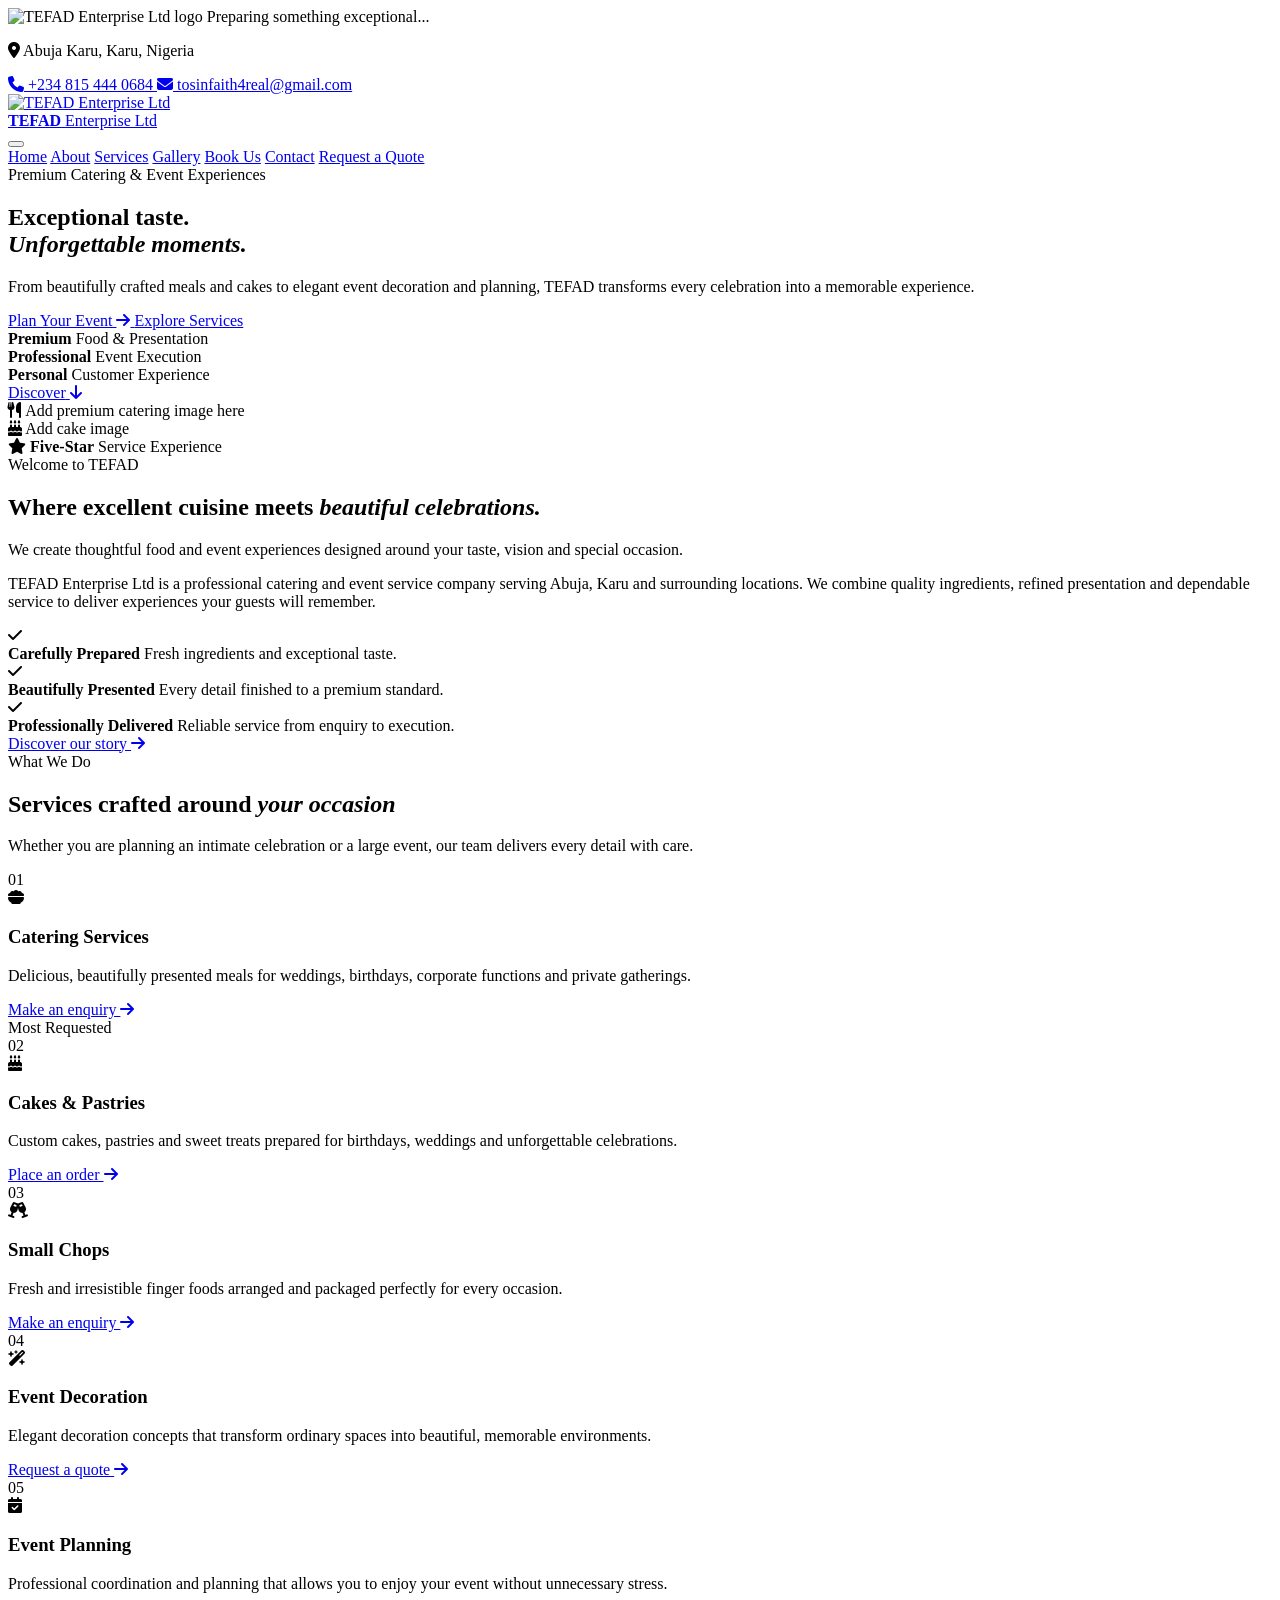
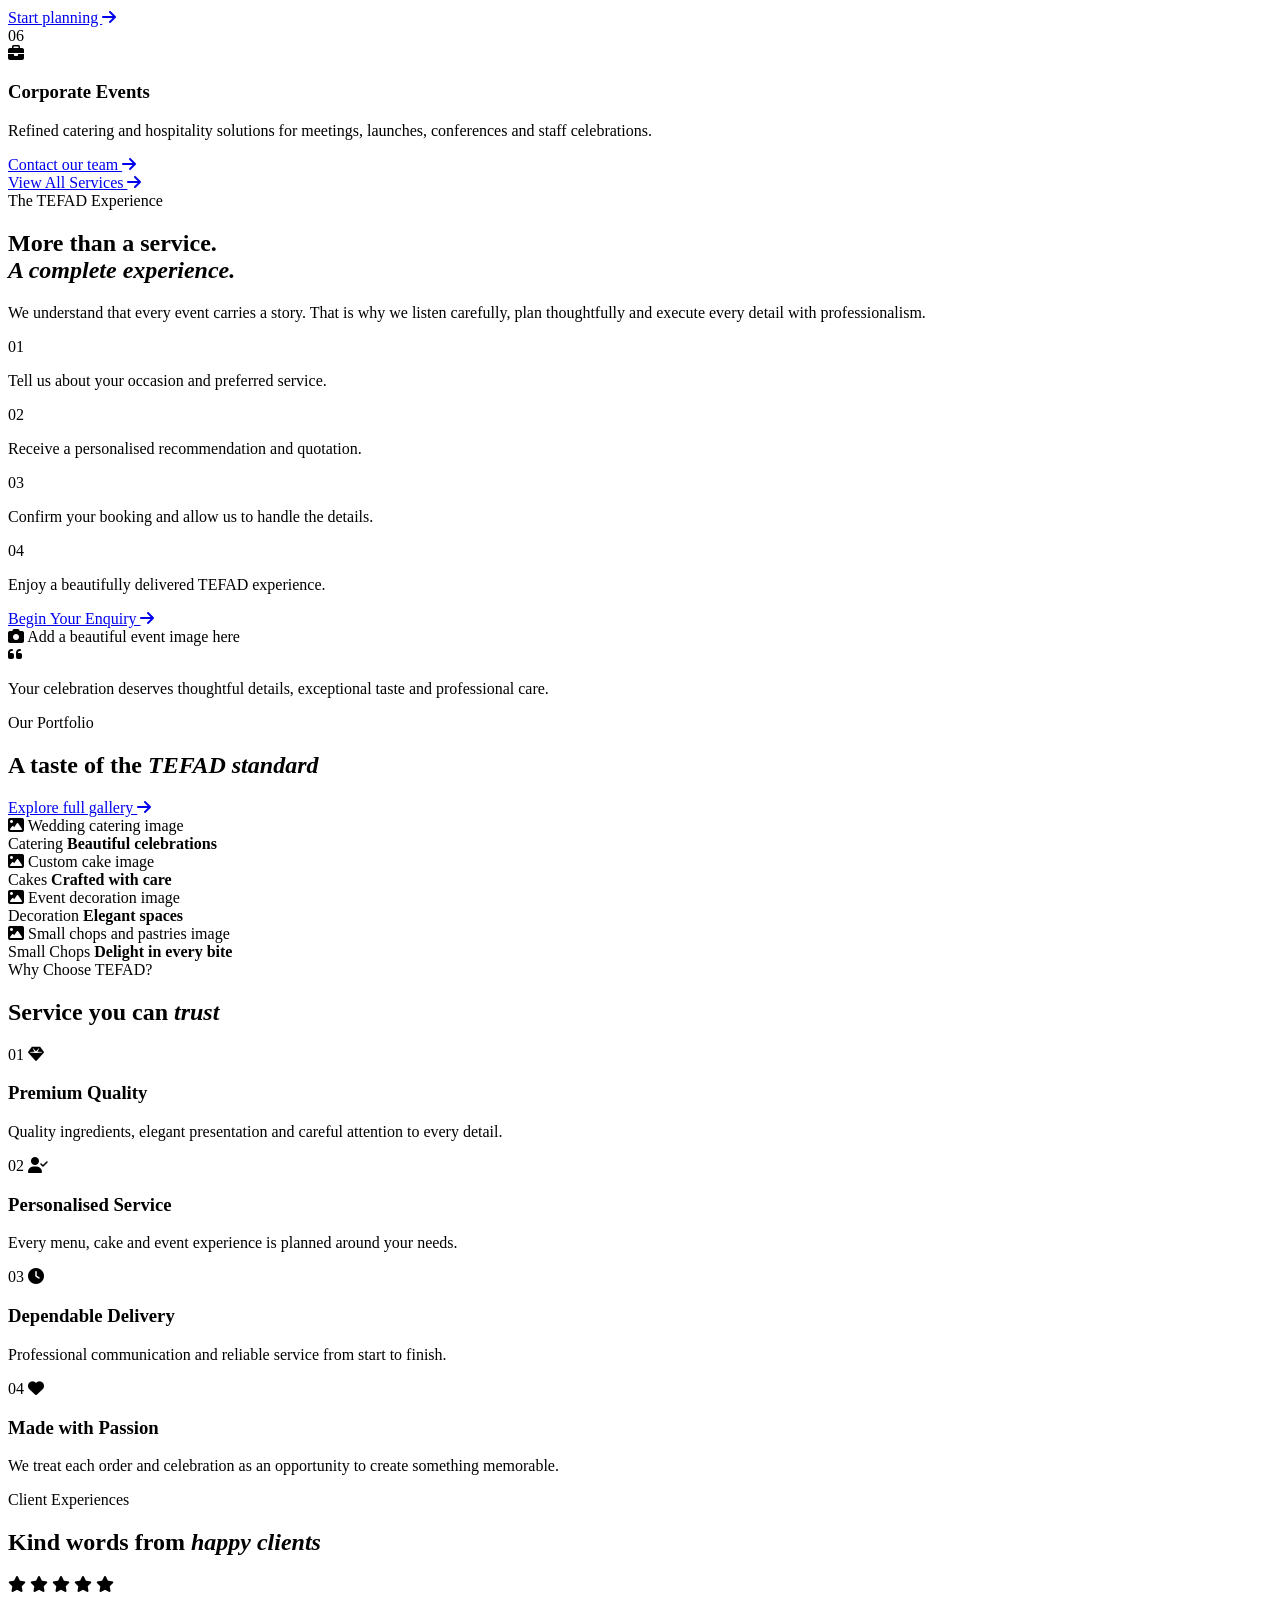
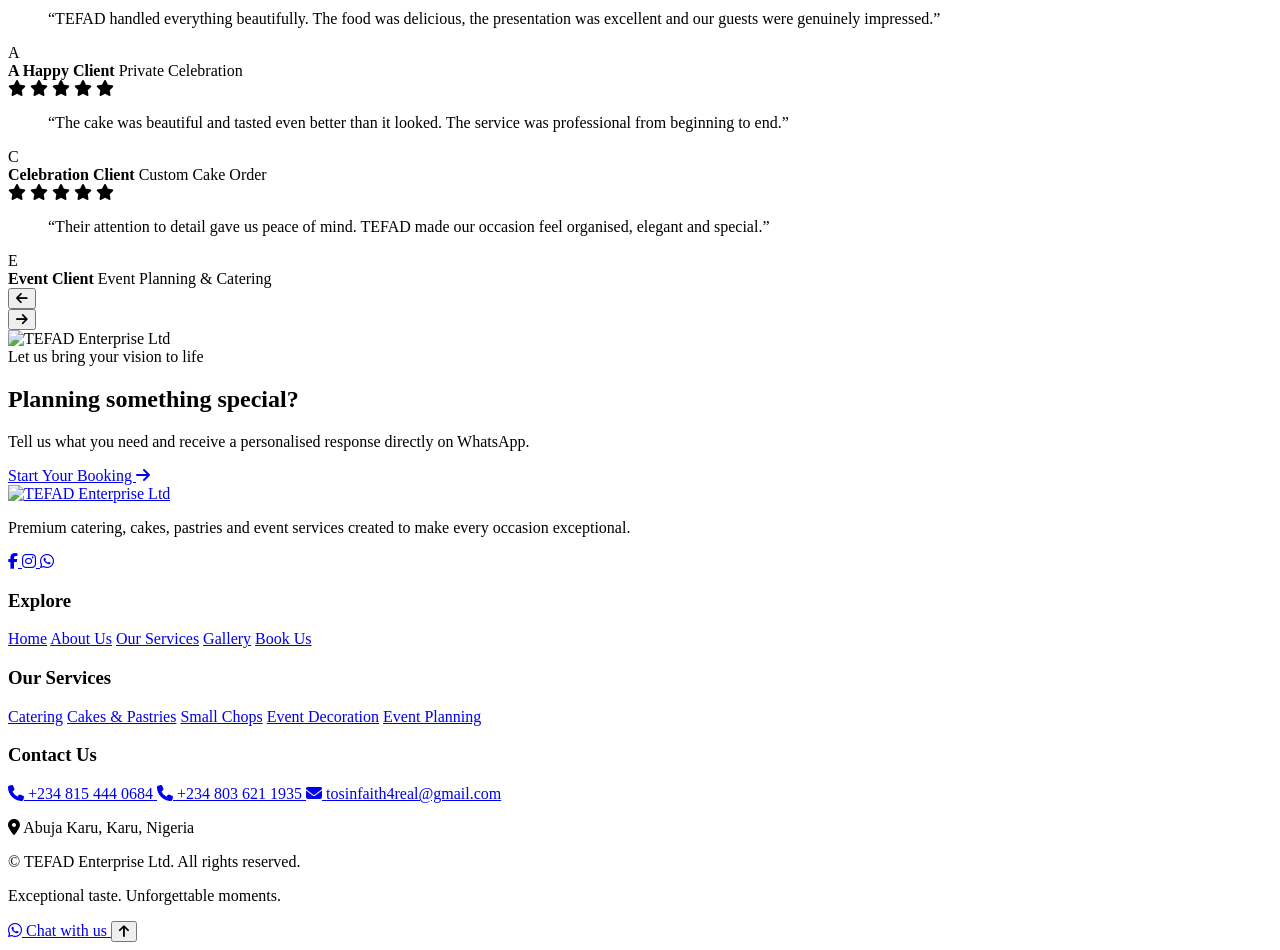
==== index.html @ a545adc0 "Create index.html" ====
<!DOCTYPE html>
<html lang="en">
<head>
  <meta charset="UTF-8">

  <meta
    name="viewport"
    content="width=device-width, initial-scale=1.0"
  >

  <meta
    name="description"
    content="TEFAD Enterprise Ltd provides premium catering, cakes, pastries, small chops, event planning and decoration services in Abuja and beyond."
  >

  <meta
    name="keywords"
    content="TEFAD Enterprise Ltd, catering in Abuja, cakes in Abuja, event planning, event decoration, pastries, small chops, Karu catering"
  >

  <meta name="author" content="TEFAD Enterprise Ltd">
  <meta name="theme-color" content="#5b071b">

  <meta property="og:title" content="TEFAD Enterprise Ltd">
  <meta
    property="og:description"
    content="Exceptional food, beautiful celebrations and unforgettable experiences."
  >
  <meta property="og:image" content="images/logo.png">
  <meta property="og:type" content="website">

  <title>TEFAD Enterprise Ltd | Premium Catering & Events</title>

  <link rel="icon" href="images/logo.png" type="image/png">
  <link rel="preconnect" href="https://fonts.googleapis.com">
  <link rel="preconnect" href="https://fonts.gstatic.com" crossorigin>

  <link
    href="https://fonts.googleapis.com/css2?family=Cormorant+Garamond:wght@500;600;700&family=Manrope:wght@400;500;600;700;800&display=swap"
    rel="stylesheet"
  >

  <link
    rel="stylesheet"
    href="https://cdnjs.cloudflare.com/ajax/libs/font-awesome/6.5.2/css/all.min.css"
  >

  <link rel="stylesheet" href="css/style.css">
</head>

<body>

  <!-- Preloader -->
  <div class="preloader" id="preloader">
    <img src="images/logo.png" alt="TEFAD Enterprise Ltd logo">
    <span>Preparing something exceptional...</span>
  </div>

  <!-- Top Bar -->
  <div class="top-bar">
    <div class="container top-bar-content">
      <p>
        <i class="fa-solid fa-location-dot"></i>
        Abuja Karu, Karu, Nigeria
      </p>

      <div class="top-contact">
        <a href="tel:+2348154440684">
          <i class="fa-solid fa-phone"></i>
          +234 815 444 0684
        </a>

        <a href="mailto:tosinfaith4real@gmail.com">
          <i class="fa-solid fa-envelope"></i>
          tosinfaith4real@gmail.com
        </a>
      </div>
    </div>
  </div>

  <!-- Header -->
  <header class="header" id="header">
    <div class="container nav-container">

      <a href="index.html" class="brand" aria-label="TEFAD homepage">
        <img src="images/logo.png" alt="TEFAD Enterprise Ltd">
        <div class="brand-text">
          <strong>TEFAD</strong>
          <span>Enterprise Ltd</span>
        </div>
      </a>

      <button
        class="menu-toggle"
        id="menuToggle"
        aria-label="Open navigation menu"
        aria-expanded="false"
      >
        <span></span>
        <span></span>
        <span></span>
      </button>

      <nav class="navigation" id="navigation">
        <a href="index.html" class="active">Home</a>
        <a href="about.html">About</a>
        <a href="services.html">Services</a>
        <a href="gallery.html">Gallery</a>
        <a href="booking.html">Book Us</a>
        <a href="contact.html">Contact</a>

        <a href="booking.html" class="nav-cta">
          Request a Quote
        </a>
      </nav>
    </div>
  </header>

  <main>

    <!-- Hero -->
    <section class="hero">
      <div class="hero-overlay"></div>

      <div class="container hero-content">
        <div class="hero-label">
          <span></span>
          Premium Catering & Event Experiences
        </div>

        <h1>
          Exceptional taste.<br>
          <em>Unforgettable moments.</em>
        </h1>

        <p>
          From beautifully crafted meals and cakes to elegant event
          decoration and planning, TEFAD transforms every celebration
          into a memorable experience.
        </p>

        <div class="hero-actions">
          <a href="booking.html" class="btn btn-primary">
            Plan Your Event
            <i class="fa-solid fa-arrow-right"></i>
          </a>

          <a href="services.html" class="btn btn-outline">
            Explore Services
          </a>
        </div>

        <div class="hero-trust">
          <div class="trust-item">
            <strong>Premium</strong>
            <span>Food & Presentation</span>
          </div>

          <div class="trust-divider"></div>

          <div class="trust-item">
            <strong>Professional</strong>
            <span>Event Execution</span>
          </div>

          <div class="trust-divider"></div>

          <div class="trust-item">
            <strong>Personal</strong>
            <span>Customer Experience</span>
          </div>
        </div>
      </div>

      <a href="#welcome" class="scroll-indicator">
        <span>Discover</span>
        <i class="fa-solid fa-arrow-down"></i>
      </a>
    </section>

    <!-- Welcome -->
    <section class="section welcome-section" id="welcome">
      <div class="container welcome-grid">

        <div class="welcome-images reveal">
          <div class="main-image image-placeholder">
            <div class="placeholder-content">
              <i class="fa-solid fa-utensils"></i>
              <span>Add premium catering image here</span>
            </div>
          </div>

          <div class="small-image image-placeholder">
            <div class="placeholder-content">
              <i class="fa-solid fa-cake-candles"></i>
              <span>Add cake image</span>
            </div>
          </div>

          <div class="experience-badge">
            <i class="fa-solid fa-star"></i>
            <strong>Five-Star</strong>
            <span>Service Experience</span>
          </div>
        </div>

        <div class="welcome-content reveal">
          <div class="section-tag">Welcome to TEFAD</div>

          <h2>
            Where excellent cuisine meets
            <em>beautiful celebrations.</em>
          </h2>

          <p class="lead">
            We create thoughtful food and event experiences designed
            around your taste, vision and special occasion.
          </p>

          <p>
            TEFAD Enterprise Ltd is a professional catering and event
            service company serving Abuja, Karu and surrounding
            locations. We combine quality ingredients, refined
            presentation and dependable service to deliver experiences
            your guests will remember.
          </p>

          <div class="signature-features">
            <div class="signature-item">
              <i class="fa-solid fa-check"></i>
              <div>
                <strong>Carefully Prepared</strong>
                <span>Fresh ingredients and exceptional taste.</span>
              </div>
            </div>

            <div class="signature-item">
              <i class="fa-solid fa-check"></i>
              <div>
                <strong>Beautifully Presented</strong>
                <span>Every detail finished to a premium standard.</span>
              </div>
            </div>

            <div class="signature-item">
              <i class="fa-solid fa-check"></i>
              <div>
                <strong>Professionally Delivered</strong>
                <span>Reliable service from enquiry to execution.</span>
              </div>
            </div>
          </div>

          <a href="about.html" class="text-link">
            Discover our story
            <i class="fa-solid fa-arrow-right"></i>
          </a>
        </div>

      </div>
    </section>

    <!-- Services -->
    <section class="section services-section">
      <div class="container">

        <div class="section-heading centered reveal">
          <div class="section-tag">What We Do</div>
          <h2>Services crafted around <em>your occasion</em></h2>
          <p>
            Whether you are planning an intimate celebration or a large
            event, our team delivers every detail with care.
          </p>
        </div>

        <div class="services-grid">

          <article class="service-card reveal">
            <div class="service-number">01</div>
            <div class="service-icon">
              <i class="fa-solid fa-bowl-food"></i>
            </div>
            <h3>Catering Services</h3>
            <p>
              Delicious, beautifully presented meals for weddings,
              birthdays, corporate functions and private gatherings.
            </p>
            <a href="booking.html?service=Catering">
              Make an enquiry
              <i class="fa-solid fa-arrow-right"></i>
            </a>
          </article>

          <article class="service-card featured reveal">
            <div class="popular-label">Most Requested</div>
            <div class="service-number">02</div>
            <div class="service-icon">
              <i class="fa-solid fa-cake-candles"></i>
            </div>
            <h3>Cakes & Pastries</h3>
            <p>
              Custom cakes, pastries and sweet treats prepared for
              birthdays, weddings and unforgettable celebrations.
            </p>
            <a href="booking.html?service=Cakes">
              Place an order
              <i class="fa-solid fa-arrow-right"></i>
            </a>
          </article>

          <article class="service-card reveal">
            <div class="service-number">03</div>
            <div class="service-icon">
              <i class="fa-solid fa-champagne-glasses"></i>
            </div>
            <h3>Small Chops</h3>
            <p>
              Fresh and irresistible finger foods arranged and packaged
              perfectly for every occasion.
            </p>
            <a href="booking.html?service=Small Chops">
              Make an enquiry
              <i class="fa-solid fa-arrow-right"></i>
            </a>
          </article>

          <article class="service-card reveal">
            <div class="service-number">04</div>
            <div class="service-icon">
              <i class="fa-solid fa-wand-magic-sparkles"></i>
            </div>
            <h3>Event Decoration</h3>
            <p>
              Elegant decoration concepts that transform ordinary
              spaces into beautiful, memorable environments.
            </p>
            <a href="booking.html?service=Decoration">
              Request a quote
              <i class="fa-solid fa-arrow-right"></i>
            </a>
          </article>

          <article class="service-card reveal">
            <div class="service-number">05</div>
            <div class="service-icon">
              <i class="fa-solid fa-calendar-check"></i>
            </div>
            <h3>Event Planning</h3>
            <p>
              Professional coordination and planning that allows you to
              enjoy your event without unnecessary stress.
            </p>
            <a href="booking.html?service=Event Planning">
              Start planning
              <i class="fa-solid fa-arrow-right"></i>
            </a>
          </article>

          <article class="service-card reveal">
            <div class="service-number">06</div>
            <div class="service-icon">
              <i class="fa-solid fa-briefcase"></i>
            </div>
            <h3>Corporate Events</h3>
            <p>
              Refined catering and hospitality solutions for meetings,
              launches, conferences and staff celebrations.
            </p>
            <a href="booking.html?service=Corporate Event">
              Contact our team
              <i class="fa-solid fa-arrow-right"></i>
            </a>
          </article>

        </div>

        <div class="services-footer reveal">
          <a href="services.html" class="btn btn-dark">
            View All Services
            <i class="fa-solid fa-arrow-right"></i>
          </a>
        </div>
      </div>
    </section>

    <!-- Experience -->
    <section class="experience-section">
      <div class="container experience-grid">

        <div class="experience-content reveal">
          <div class="section-tag light">The TEFAD Experience</div>

          <h2>
            More than a service.<br>
            <em>A complete experience.</em>
          </h2>

          <p>
            We understand that every event carries a story. That is why
            we listen carefully, plan thoughtfully and execute every
            detail with professionalism.
          </p>

          <div class="experience-list">
            <div>
              <span>01</span>
              <p>Tell us about your occasion and preferred service.</p>
            </div>

            <div>
              <span>02</span>
              <p>Receive a personalised recommendation and quotation.</p>
            </div>

            <div>
              <span>03</span>
              <p>Confirm your booking and allow us to handle the details.</p>
            </div>

            <div>
              <span>04</span>
              <p>Enjoy a beautifully delivered TEFAD experience.</p>
            </div>
          </div>

          <a href="booking.html" class="btn btn-gold">
            Begin Your Enquiry
            <i class="fa-solid fa-arrow-right"></i>
          </a>
        </div>

        <div class="experience-visual reveal">
          <div class="image-placeholder">
            <div class="placeholder-content light-text">
              <i class="fa-solid fa-camera"></i>
              <span>Add a beautiful event image here</span>
            </div>
          </div>

          <div class="quote-card">
            <i class="fa-solid fa-quote-left"></i>
            <p>
              Your celebration deserves thoughtful details,
              exceptional taste and professional care.
            </p>
          </div>
        </div>

      </div>
    </section>

    <!-- Gallery Preview -->
    <section class="section gallery-preview">
      <div class="container">

        <div class="gallery-heading reveal">
          <div>
            <div class="section-tag">Our Portfolio</div>
            <h2>A taste of the <em>TEFAD standard</em></h2>
          </div>

          <a href="gallery.html" class="text-link">
            Explore full gallery
            <i class="fa-solid fa-arrow-right"></i>
          </a>
        </div>

        <div class="gallery-grid">
          <div class="gallery-item gallery-large image-placeholder reveal">
            <div class="placeholder-content">
              <i class="fa-solid fa-image"></i>
              <span>Wedding catering image</span>
            </div>
            <div class="gallery-caption">
              <span>Catering</span>
              <strong>Beautiful celebrations</strong>
            </div>
          </div>

          <div class="gallery-item image-placeholder reveal">
            <div class="placeholder-content">
              <i class="fa-solid fa-image"></i>
              <span>Custom cake image</span>
            </div>
            <div class="gallery-caption">
              <span>Cakes</span>
              <strong>Crafted with care</strong>
            </div>
          </div>

          <div class="gallery-item image-placeholder reveal">
            <div class="placeholder-content">
              <i class="fa-solid fa-image"></i>
              <span>Event decoration image</span>
            </div>
            <div class="gallery-caption">
              <span>Decoration</span>
              <strong>Elegant spaces</strong>
            </div>
          </div>

          <div class="gallery-item gallery-wide image-placeholder reveal">
            <div class="placeholder-content">
              <i class="fa-solid fa-image"></i>
              <span>Small chops and pastries image</span>
            </div>
            <div class="gallery-caption">
              <span>Small Chops</span>
              <strong>Delight in every bite</strong>
            </div>
          </div>
        </div>

      </div>
    </section>

    <!-- Why Choose Us -->
    <section class="section why-section">
      <div class="container">

        <div class="section-heading centered reveal">
          <div class="section-tag">Why Choose TEFAD?</div>
          <h2>Service you can <em>trust</em></h2>
        </div>

        <div class="why-grid">

          <div class="why-card reveal">
            <span>01</span>
            <i class="fa-solid fa-gem"></i>
            <h3>Premium Quality</h3>
            <p>
              Quality ingredients, elegant presentation and careful
              attention to every detail.
            </p>
          </div>

          <div class="why-card reveal">
            <span>02</span>
            <i class="fa-solid fa-user-check"></i>
            <h3>Personalised Service</h3>
            <p>
              Every menu, cake and event experience is planned around
              your needs.
            </p>
          </div>

          <div class="why-card reveal">
            <span>03</span>
            <i class="fa-solid fa-clock"></i>
            <h3>Dependable Delivery</h3>
            <p>
              Professional communication and reliable service from
              start to finish.
            </p>
          </div>

          <div class="why-card reveal">
            <span>04</span>
            <i class="fa-solid fa-heart"></i>
            <h3>Made with Passion</h3>
            <p>
              We treat each order and celebration as an opportunity to
              create something memorable.
            </p>
          </div>

        </div>
      </div>
    </section>

    <!-- Testimonials -->
    <section class="section testimonials-section">
      <div class="container">

        <div class="section-heading centered reveal">
          <div class="section-tag">Client Experiences</div>
          <h2>Kind words from <em>happy clients</em></h2>
        </div>

        <div class="testimonial-slider reveal" id="testimonialSlider">

          <article class="testimonial active">
            <div class="stars">
              <i class="fa-solid fa-star"></i>
              <i class="fa-solid fa-star"></i>
              <i class="fa-solid fa-star"></i>
              <i class="fa-solid fa-star"></i>
              <i class="fa-solid fa-star"></i>
            </div>

            <blockquote>
              “TEFAD handled everything beautifully. The food was
              delicious, the presentation was excellent and our guests
              were genuinely impressed.”
            </blockquote>

            <div class="client">
              <div class="client-avatar">A</div>
              <div>
                <strong>A Happy Client</strong>
                <span>Private Celebration</span>
              </div>
            </div>
          </article>

          <article class="testimonial">
            <div class="stars">
              <i class="fa-solid fa-star"></i>
              <i class="fa-solid fa-star"></i>
              <i class="fa-solid fa-star"></i>
              <i class="fa-solid fa-star"></i>
              <i class="fa-solid fa-star"></i>
            </div>

            <blockquote>
              “The cake was beautiful and tasted even better than it
              looked. The service was professional from beginning to
              end.”
            </blockquote>

            <div class="client">
              <div class="client-avatar">C</div>
              <div>
                <strong>Celebration Client</strong>
                <span>Custom Cake Order</span>
              </div>
            </div>
          </article>

          <article class="testimonial">
            <div class="stars">
              <i class="fa-solid fa-star"></i>
              <i class="fa-solid fa-star"></i>
              <i class="fa-solid fa-star"></i>
              <i class="fa-solid fa-star"></i>
              <i class="fa-solid fa-star"></i>
            </div>

            <blockquote>
              “Their attention to detail gave us peace of mind. TEFAD
              made our occasion feel organised, elegant and special.”
            </blockquote>

            <div class="client">
              <div class="client-avatar">E</div>
              <div>
                <strong>Event Client</strong>
                <span>Event Planning & Catering</span>
              </div>
            </div>
          </article>

          <div class="testimonial-controls">
            <button id="testimonialPrev" aria-label="Previous testimonial">
              <i class="fa-solid fa-arrow-left"></i>
            </button>

            <div class="testimonial-dots" id="testimonialDots"></div>

            <button id="testimonialNext" aria-label="Next testimonial">
              <i class="fa-solid fa-arrow-right"></i>
            </button>
          </div>

        </div>
      </div>
    </section>

    <!-- Call to Action -->
    <section class="cta-section">
      <div class="cta-overlay"></div>

      <div class="container cta-content reveal">
        <img src="images/logo.png" alt="TEFAD Enterprise Ltd">

        <div>
          <span>Let us bring your vision to life</span>
          <h2>Planning something special?</h2>
          <p>
            Tell us what you need and receive a personalised response
            directly on WhatsApp.
          </p>
        </div>

        <a href="booking.html" class="btn btn-gold">
          Start Your Booking
          <i class="fa-solid fa-arrow-right"></i>
        </a>
      </div>
    </section>

  </main>

  <!-- Footer -->
  <footer class="footer">
    <div class="container footer-grid">

      <div class="footer-about">
        <a href="index.html" class="footer-logo">
          <img src="images/logo.png" alt="TEFAD Enterprise Ltd">
        </a>

        <p>
          Premium catering, cakes, pastries and event services created
          to make every occasion exceptional.
        </p>

        <div class="social-links">
          <a href="#" aria-label="Facebook">
            <i class="fa-brands fa-facebook-f"></i>
          </a>

          <a href="#" aria-label="Instagram">
            <i class="fa-brands fa-instagram"></i>
          </a>

          <a
            href="https://wa.me/2348154440684"
            target="_blank"
            rel="noopener"
            aria-label="WhatsApp"
          >
            <i class="fa-brands fa-whatsapp"></i>
          </a>
        </div>
      </div>

      <div class="footer-column">
        <h3>Explore</h3>
        <a href="index.html">Home</a>
        <a href="about.html">About Us</a>
        <a href="services.html">Our Services</a>
        <a href="gallery.html">Gallery</a>
        <a href="booking.html">Book Us</a>
      </div>

      <div class="footer-column">
        <h3>Our Services</h3>
        <a href="services.html">Catering</a>
        <a href="services.html">Cakes & Pastries</a>
        <a href="services.html">Small Chops</a>
        <a href="services.html">Event Decoration</a>
        <a href="services.html">Event Planning</a>
      </div>

      <div class="footer-column footer-contact">
        <h3>Contact Us</h3>

        <a href="tel:+2348154440684">
          <i class="fa-solid fa-phone"></i>
          <span>+234 815 444 0684</span>
        </a>

        <a href="tel:+2348036211935">
          <i class="fa-solid fa-phone"></i>
          <span>+234 803 621 1935</span>
        </a>

        <a href="mailto:tosinfaith4real@gmail.com">
          <i class="fa-solid fa-envelope"></i>
          <span>tosinfaith4real@gmail.com</span>
        </a>

        <p>
          <i class="fa-solid fa-location-dot"></i>
          <span>Abuja Karu, Karu, Nigeria</span>
        </p>
      </div>

    </div>

    <div class="container footer-bottom">
      <p>
        © <span id="currentYear"></span> TEFAD Enterprise Ltd.
        All rights reserved.
      </p>

      <p>Exceptional taste. Unforgettable moments.</p>
    </div>
  </footer>

  <!-- Floating WhatsApp -->
  <a
    href="https://wa.me/2348154440684?text=Hello%20TEFAD%20Enterprise%20Ltd,%20I%20would%20like%20to%20make%20an%20enquiry."
    class="whatsapp-float"
    target="_blank"
    rel="noopener"
    aria-label="Chat with TEFAD on WhatsApp"
  >
    <i class="fa-brands fa-whatsapp"></i>
    <span>Chat with us</span>
  </a>

  <!-- Back to Top -->
  <button class="back-to-top" id="backToTop" aria-label="Back to top">
    <i class="fa-solid fa-arrow-up"></i>
  </button>

  <noscript>
    Please enable JavaScript to enjoy all features of this website.
  </noscript>

  <script src="js/script.js"></script>
</body>
</html>
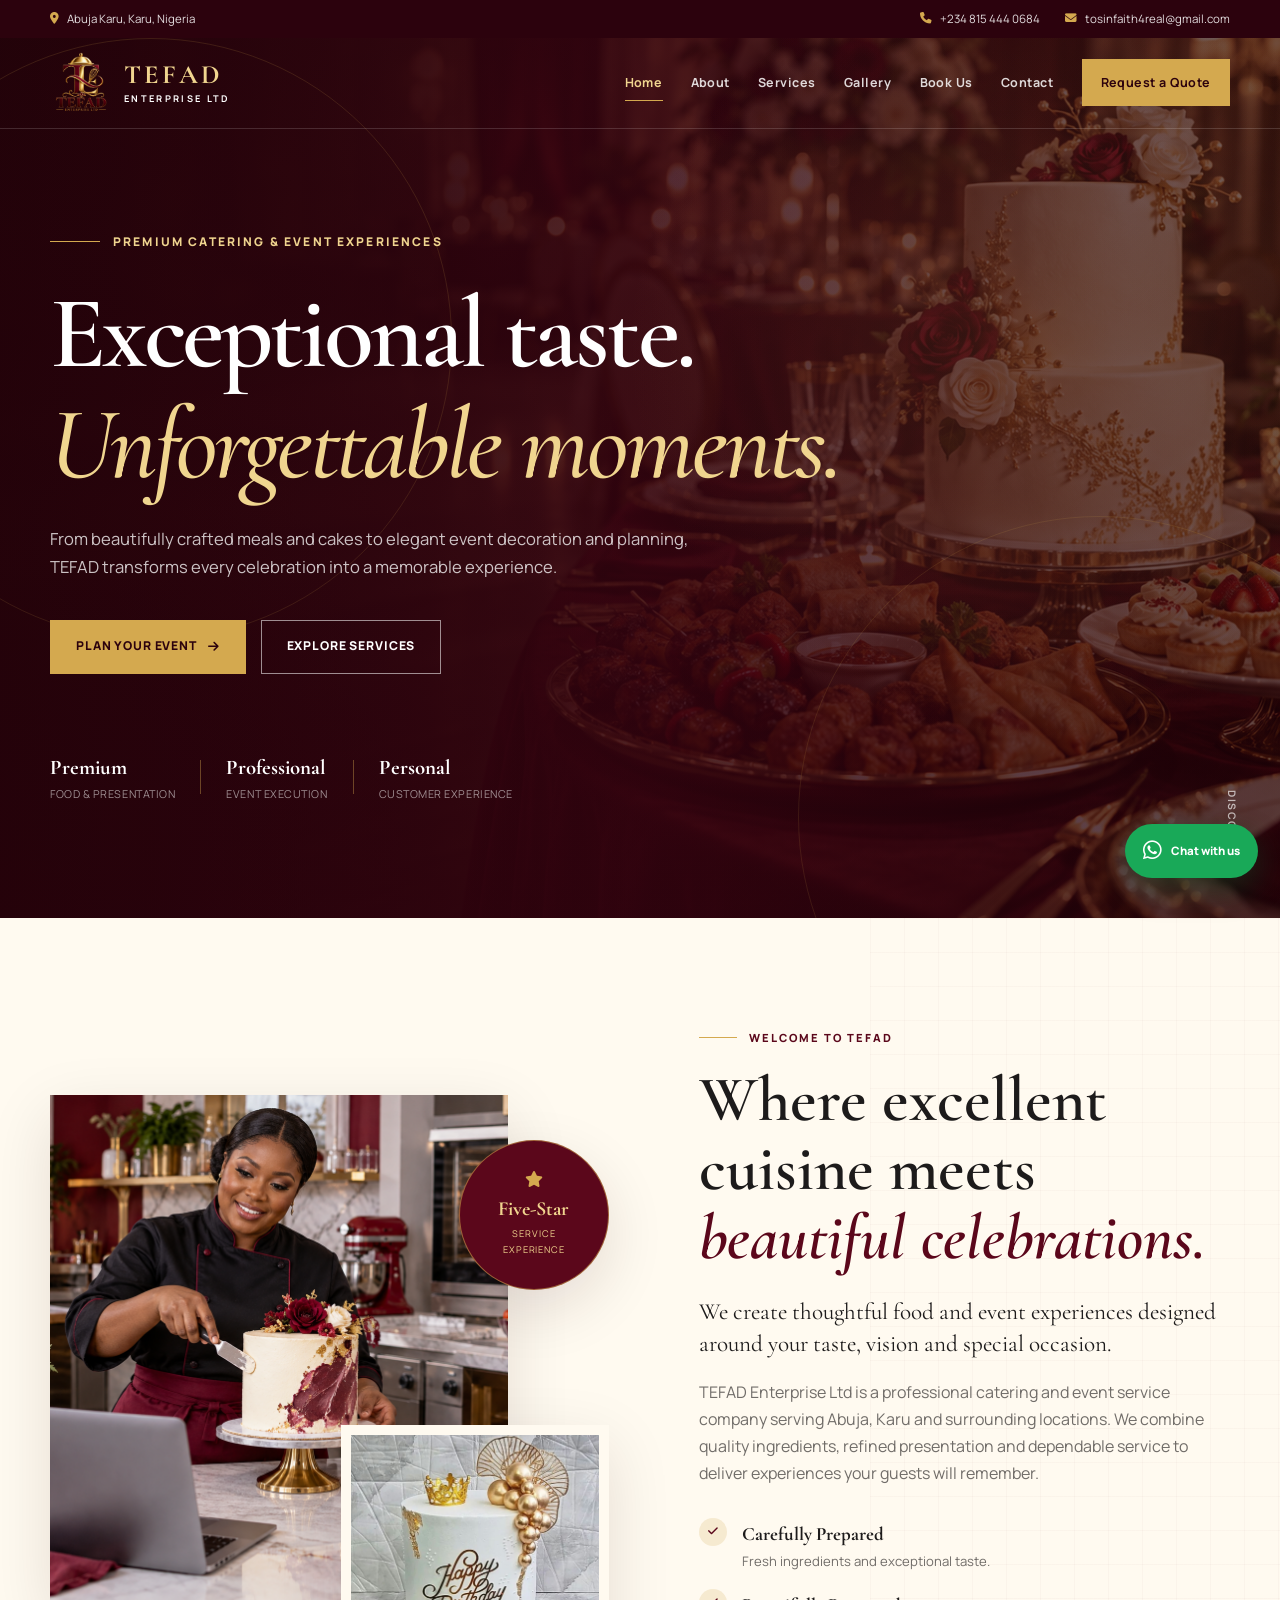
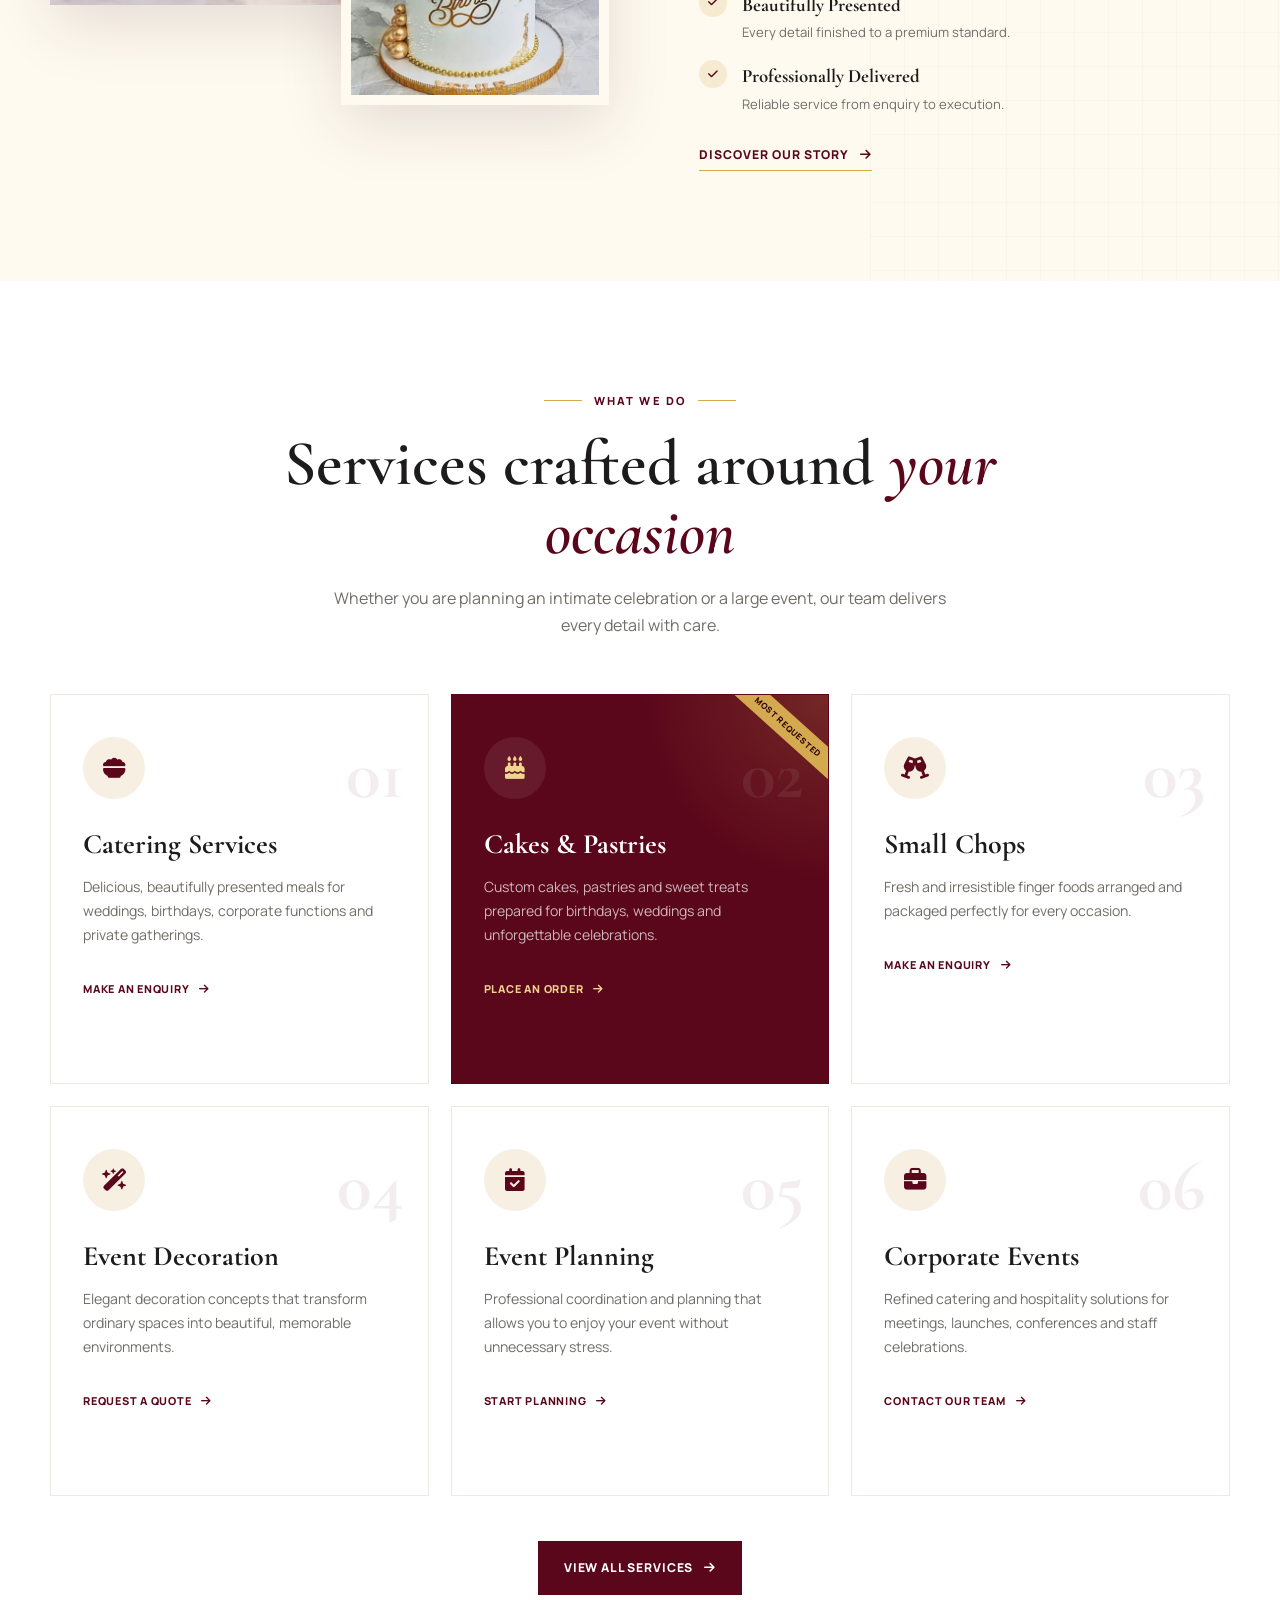
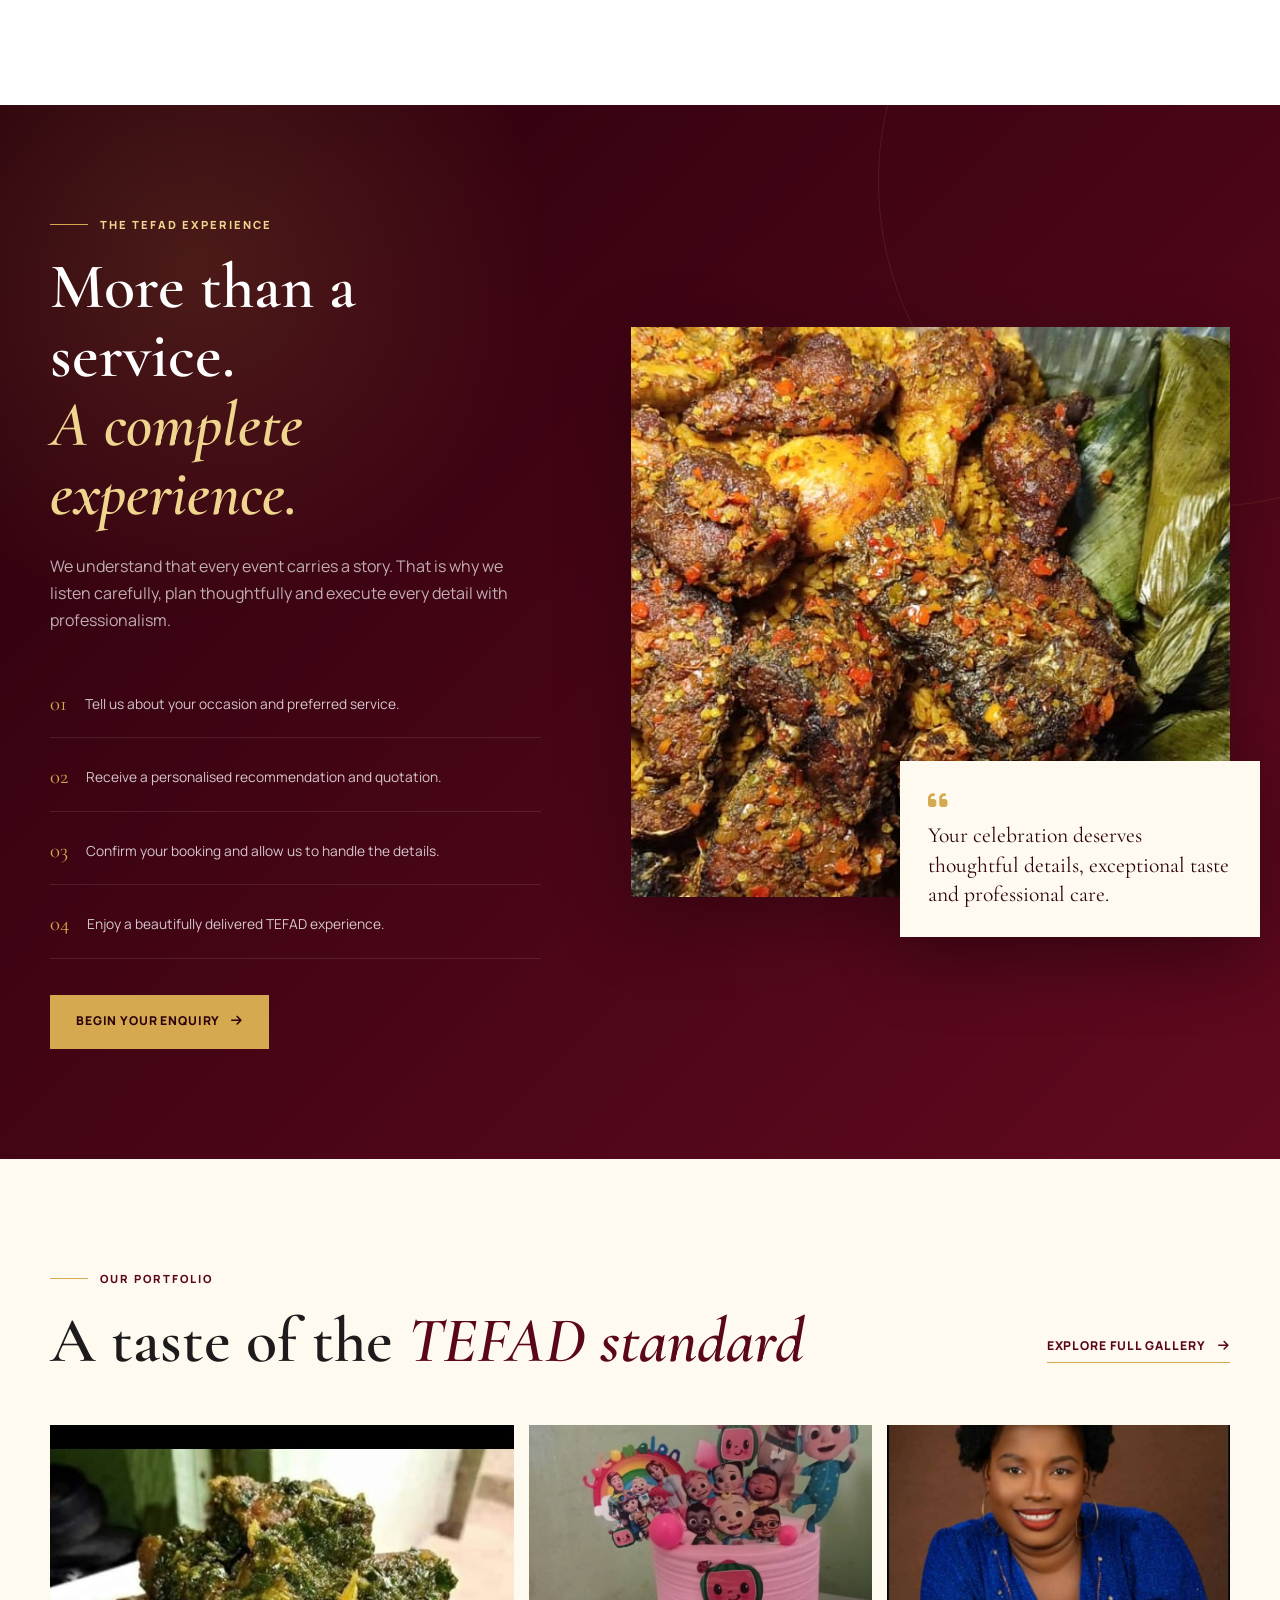
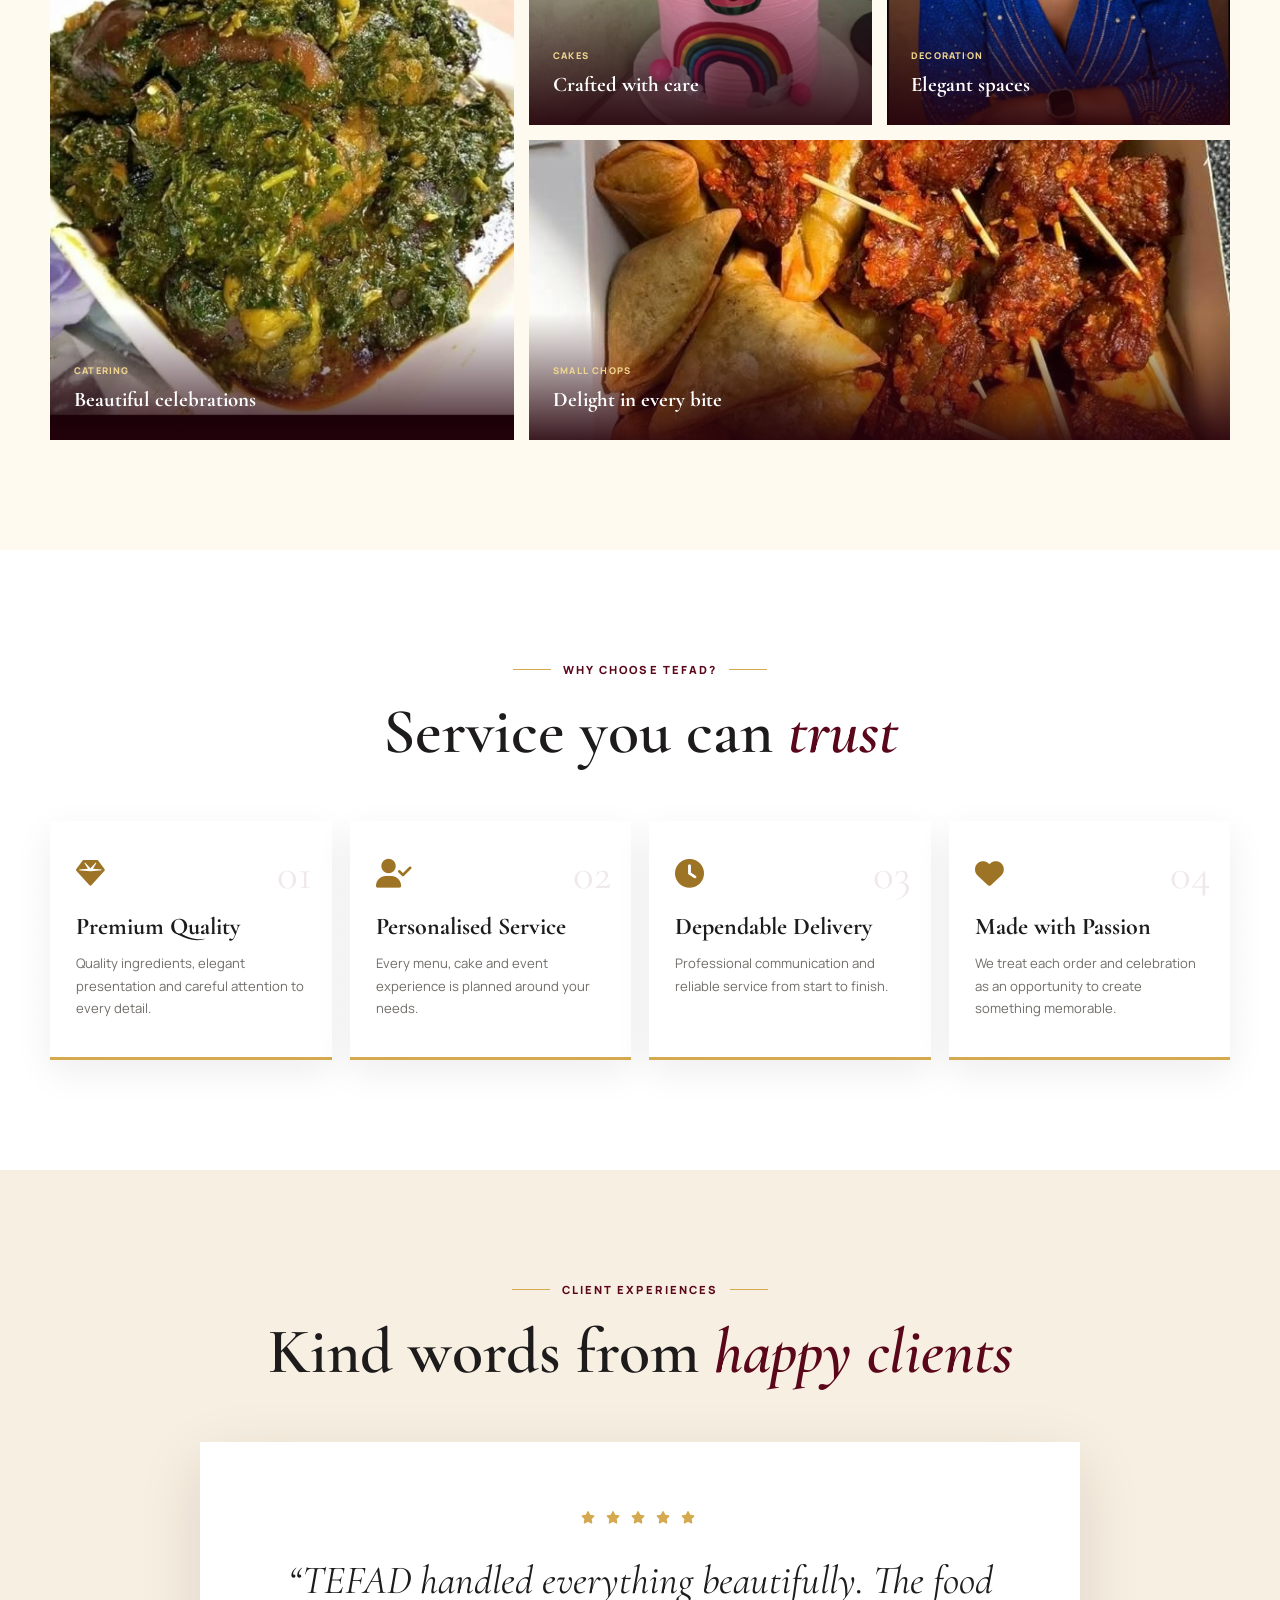
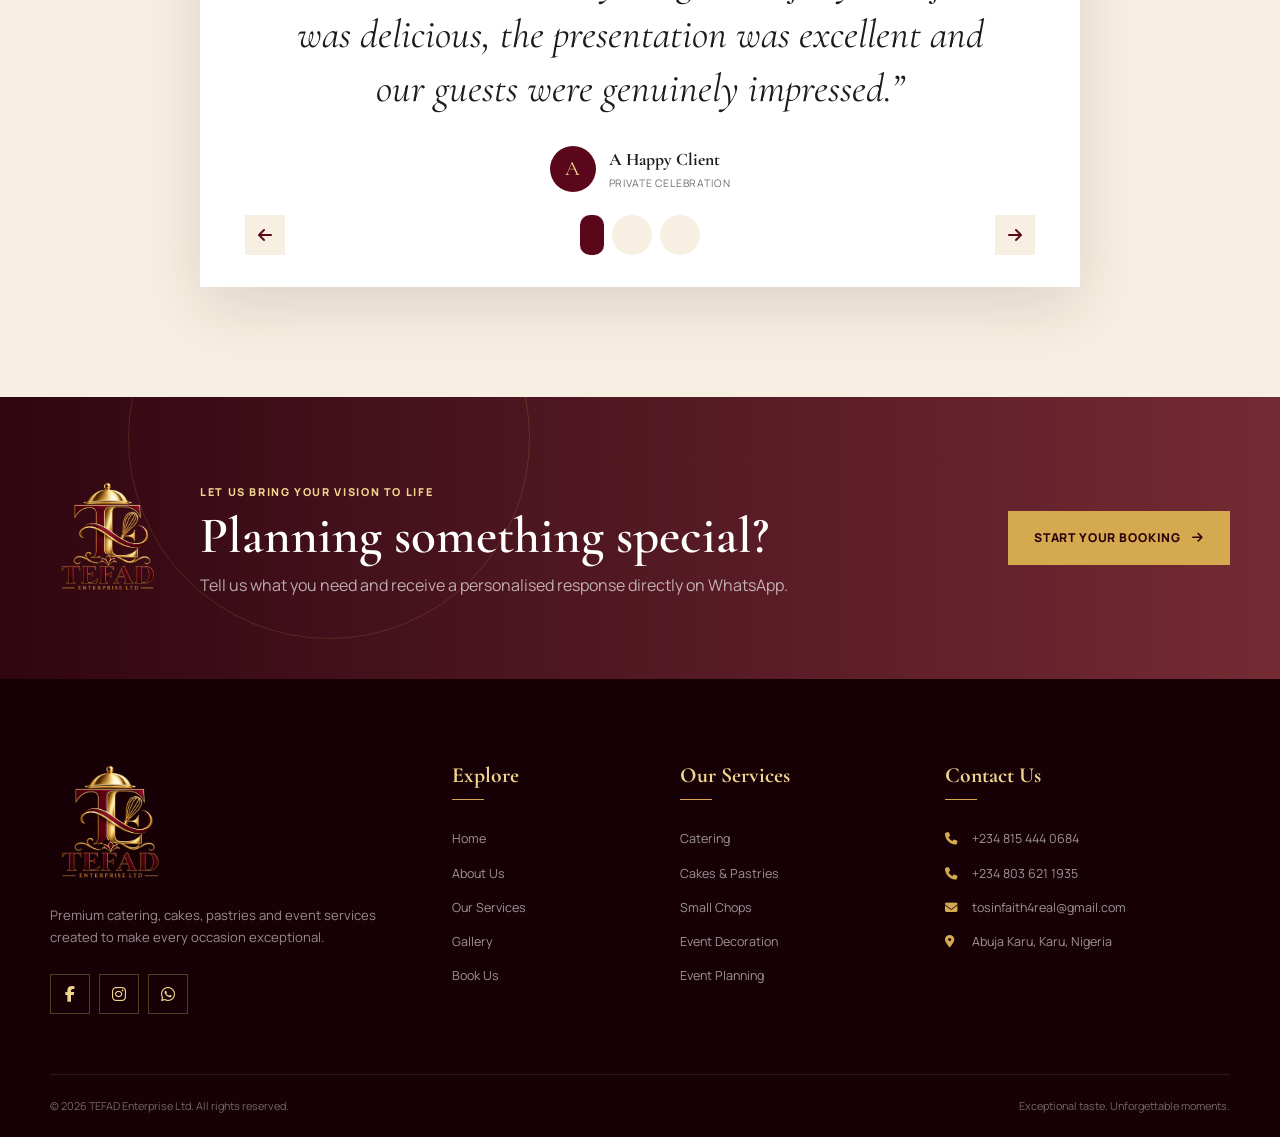
==== commit 7ebdd66e: "Update index.html" ====
--- a/index.html
+++ b/index.html
@@ -46,17 +46,47 @@
   >
 
   <link rel="stylesheet" href="css/style.css">
+
+  <style>
+    .main-image,
+    .small-image,
+    .experience-main-image,
+    .gallery-item img {
+      display: block;
+      object-fit: cover;
+    }
+
+    .experience-main-image {
+      width: 100%;
+      height: 570px;
+      box-shadow: var(--shadow-dark);
+    }
+
+    .gallery-item img {
+      width: 100%;
+      height: 100%;
+      transition: transform 0.6s ease;
+    }
+
+    .gallery-item:hover img {
+      transform: scale(1.06);
+    }
+
+    @media (max-width: 620px) {
+      .experience-main-image {
+        height: 420px;
+      }
+    }
+  </style>
 </head>
 
 <body>
 
-  <!-- Preloader -->
   <div class="preloader" id="preloader">
     <img src="images/logo.png" alt="TEFAD Enterprise Ltd logo">
     <span>Preparing something exceptional...</span>
   </div>
 
-  <!-- Top Bar -->
   <div class="top-bar">
     <div class="container top-bar-content">
       <p>
@@ -78,12 +108,16 @@
     </div>
   </div>
 
-  <!-- Header -->
   <header class="header" id="header">
     <div class="container nav-container">
 
-      <a href="index.html" class="brand" aria-label="TEFAD homepage">
+      <a
+        href="index.html"
+        class="brand"
+        aria-label="TEFAD homepage"
+      >
         <img src="images/logo.png" alt="TEFAD Enterprise Ltd">
+
         <div class="brand-text">
           <strong>TEFAD</strong>
           <span>Enterprise Ltd</span>
@@ -113,12 +147,12 @@
           Request a Quote
         </a>
       </nav>
+
     </div>
   </header>
 
   <main>
 
-    <!-- Hero -->
     <section class="hero">
       <div class="hero-overlay"></div>
 
@@ -178,24 +212,22 @@
       </a>
     </section>
 
-    <!-- Welcome -->
     <section class="section welcome-section" id="welcome">
       <div class="container welcome-grid">
 
         <div class="welcome-images reveal">
-          <div class="main-image image-placeholder">
-            <div class="placeholder-content">
-              <i class="fa-solid fa-utensils"></i>
-              <span>Add premium catering image here</span>
-            </div>
-          </div>
-
-          <div class="small-image image-placeholder">
-            <div class="placeholder-content">
-              <i class="fa-solid fa-cake-candles"></i>
-              <span>Add cake image</span>
-            </div>
-          </div>
+
+          <img
+            src="images/catering-1.jpg"
+            alt="TEFAD premium catering presentation"
+            class="main-image"
+          >
+
+          <img
+            src="images/cake-2.jpg"
+            alt="TEFAD custom celebration cake"
+            class="small-image"
+          >
 
           <div class="experience-badge">
             <i class="fa-solid fa-star"></i>
@@ -226,8 +258,10 @@
           </p>
 
           <div class="signature-features">
+
             <div class="signature-item">
               <i class="fa-solid fa-check"></i>
+
               <div>
                 <strong>Carefully Prepared</strong>
                 <span>Fresh ingredients and exceptional taste.</span>
@@ -236,6 +270,7 @@
 
             <div class="signature-item">
               <i class="fa-solid fa-check"></i>
+
               <div>
                 <strong>Beautifully Presented</strong>
                 <span>Every detail finished to a premium standard.</span>
@@ -244,11 +279,13 @@
 
             <div class="signature-item">
               <i class="fa-solid fa-check"></i>
+
               <div>
                 <strong>Professionally Delivered</strong>
                 <span>Reliable service from enquiry to execution.</span>
               </div>
             </div>
+
           </div>
 
           <a href="about.html" class="text-link">
@@ -260,13 +297,17 @@
       </div>
     </section>
 
-    <!-- Services -->
     <section class="section services-section">
       <div class="container">
 
         <div class="section-heading centered reveal">
           <div class="section-tag">What We Do</div>
-          <h2>Services crafted around <em>your occasion</em></h2>
+
+          <h2>
+            Services crafted around
+            <em>your occasion</em>
+          </h2>
+
           <p>
             Whether you are planning an intimate celebration or a large
             event, our team delivers every detail with care.
@@ -277,14 +318,18 @@
 
           <article class="service-card reveal">
             <div class="service-number">01</div>
+
             <div class="service-icon">
               <i class="fa-solid fa-bowl-food"></i>
             </div>
+
             <h3>Catering Services</h3>
+
             <p>
               Delicious, beautifully presented meals for weddings,
               birthdays, corporate functions and private gatherings.
             </p>
+
             <a href="booking.html?service=Catering">
               Make an enquiry
               <i class="fa-solid fa-arrow-right"></i>
@@ -294,15 +339,19 @@
           <article class="service-card featured reveal">
             <div class="popular-label">Most Requested</div>
             <div class="service-number">02</div>
+
             <div class="service-icon">
               <i class="fa-solid fa-cake-candles"></i>
             </div>
+
             <h3>Cakes & Pastries</h3>
+
             <p>
               Custom cakes, pastries and sweet treats prepared for
               birthdays, weddings and unforgettable celebrations.
             </p>
-            <a href="booking.html?service=Cakes">
+
+            <a href="booking.html?service=Cakes%20and%20Pastries">
               Place an order
               <i class="fa-solid fa-arrow-right"></i>
             </a>
@@ -310,15 +359,19 @@
 
           <article class="service-card reveal">
             <div class="service-number">03</div>
+
             <div class="service-icon">
               <i class="fa-solid fa-champagne-glasses"></i>
             </div>
+
             <h3>Small Chops</h3>
+
             <p>
               Fresh and irresistible finger foods arranged and packaged
               perfectly for every occasion.
             </p>
-            <a href="booking.html?service=Small Chops">
+
+            <a href="booking.html?service=Small%20Chops">
               Make an enquiry
               <i class="fa-solid fa-arrow-right"></i>
             </a>
@@ -326,15 +379,19 @@
 
           <article class="service-card reveal">
             <div class="service-number">04</div>
+
             <div class="service-icon">
               <i class="fa-solid fa-wand-magic-sparkles"></i>
             </div>
+
             <h3>Event Decoration</h3>
+
             <p>
               Elegant decoration concepts that transform ordinary
               spaces into beautiful, memorable environments.
             </p>
-            <a href="booking.html?service=Decoration">
+
+            <a href="booking.html?service=Event%20Decoration">
               Request a quote
               <i class="fa-solid fa-arrow-right"></i>
             </a>
@@ -342,15 +399,19 @@
 
           <article class="service-card reveal">
             <div class="service-number">05</div>
+
             <div class="service-icon">
               <i class="fa-solid fa-calendar-check"></i>
             </div>
+
             <h3>Event Planning</h3>
+
             <p>
               Professional coordination and planning that allows you to
               enjoy your event without unnecessary stress.
             </p>
-            <a href="booking.html?service=Event Planning">
+
+            <a href="booking.html?service=Event%20Planning">
               Start planning
               <i class="fa-solid fa-arrow-right"></i>
             </a>
@@ -358,15 +419,19 @@
 
           <article class="service-card reveal">
             <div class="service-number">06</div>
+
             <div class="service-icon">
               <i class="fa-solid fa-briefcase"></i>
             </div>
+
             <h3>Corporate Events</h3>
+
             <p>
               Refined catering and hospitality solutions for meetings,
               launches, conferences and staff celebrations.
             </p>
-            <a href="booking.html?service=Corporate Event">
+
+            <a href="booking.html?service=Corporate%20Event">
               Contact our team
               <i class="fa-solid fa-arrow-right"></i>
             </a>
@@ -380,15 +445,17 @@
             <i class="fa-solid fa-arrow-right"></i>
           </a>
         </div>
+
       </div>
     </section>
 
-    <!-- Experience -->
     <section class="experience-section">
       <div class="container experience-grid">
 
         <div class="experience-content reveal">
-          <div class="section-tag light">The TEFAD Experience</div>
+          <div class="section-tag light">
+            The TEFAD Experience
+          </div>
 
           <h2>
             More than a service.<br>
@@ -414,7 +481,9 @@
 
             <div>
               <span>03</span>
-              <p>Confirm your booking and allow us to handle the details.</p>
+              <p>
+                Confirm your booking and allow us to handle the details.
+              </p>
             </div>
 
             <div>
@@ -430,15 +499,15 @@
         </div>
 
         <div class="experience-visual reveal">
-          <div class="image-placeholder">
-            <div class="placeholder-content light-text">
-              <i class="fa-solid fa-camera"></i>
-              <span>Add a beautiful event image here</span>
-            </div>
-          </div>
+          <img
+            src="images/catering-3.jpg"
+            alt="TEFAD catering and event experience"
+            class="experience-main-image"
+          >
 
           <div class="quote-card">
             <i class="fa-solid fa-quote-left"></i>
+
             <p>
               Your celebration deserves thoughtful details,
               exceptional taste and professional care.
@@ -449,14 +518,17 @@
       </div>
     </section>
 
-    <!-- Gallery Preview -->
     <section class="section gallery-preview">
       <div class="container">
 
         <div class="gallery-heading reveal">
           <div>
             <div class="section-tag">Our Portfolio</div>
-            <h2>A taste of the <em>TEFAD standard</em></h2>
+
+            <h2>
+              A taste of the
+              <em>TEFAD standard</em>
+            </h2>
           </div>
 
           <a href="gallery.html" class="text-link">
@@ -466,61 +538,81 @@
         </div>
 
         <div class="gallery-grid">
-          <div class="gallery-item gallery-large image-placeholder reveal">
-            <div class="placeholder-content">
-              <i class="fa-solid fa-image"></i>
-              <span>Wedding catering image</span>
-            </div>
+
+          <a
+            href="gallery.html"
+            class="gallery-item gallery-large reveal"
+          >
+            <img
+              src="images/catering-2.jpg"
+              alt="TEFAD catering service"
+            >
+
             <div class="gallery-caption">
               <span>Catering</span>
               <strong>Beautiful celebrations</strong>
             </div>
-          </div>
-
-          <div class="gallery-item image-placeholder reveal">
-            <div class="placeholder-content">
-              <i class="fa-solid fa-image"></i>
-              <span>Custom cake image</span>
-            </div>
+          </a>
+
+          <a
+            href="gallery.html"
+            class="gallery-item reveal"
+          >
+            <img
+              src="images/cake-3.jpg"
+              alt="TEFAD custom cake"
+            >
+
             <div class="gallery-caption">
               <span>Cakes</span>
               <strong>Crafted with care</strong>
             </div>
-          </div>
-
-          <div class="gallery-item image-placeholder reveal">
-            <div class="placeholder-content">
-              <i class="fa-solid fa-image"></i>
-              <span>Event decoration image</span>
-            </div>
+          </a>
+
+          <a
+            href="gallery.html"
+            class="gallery-item reveal"
+          >
+            <img
+              src="images/decoration-2.jpg"
+              alt="TEFAD event decoration"
+            >
+
             <div class="gallery-caption">
               <span>Decoration</span>
               <strong>Elegant spaces</strong>
             </div>
-          </div>
-
-          <div class="gallery-item gallery-wide image-placeholder reveal">
-            <div class="placeholder-content">
-              <i class="fa-solid fa-image"></i>
-              <span>Small chops and pastries image</span>
-            </div>
+          </a>
+
+          <a
+            href="gallery.html"
+            class="gallery-item gallery-wide reveal"
+          >
+            <img
+              src="images/small-chops-1.jpg"
+              alt="TEFAD small chops"
+            >
+
             <div class="gallery-caption">
               <span>Small Chops</span>
               <strong>Delight in every bite</strong>
             </div>
-          </div>
-        </div>
-
+          </a>
+
+        </div>
       </div>
     </section>
 
-    <!-- Why Choose Us -->
     <section class="section why-section">
       <div class="container">
 
         <div class="section-heading centered reveal">
           <div class="section-tag">Why Choose TEFAD?</div>
-          <h2>Service you can <em>trust</em></h2>
+
+          <h2>
+            Service you can
+            <em>trust</em>
+          </h2>
         </div>
 
         <div class="why-grid">
@@ -528,7 +620,9 @@
           <div class="why-card reveal">
             <span>01</span>
             <i class="fa-solid fa-gem"></i>
+
             <h3>Premium Quality</h3>
+
             <p>
               Quality ingredients, elegant presentation and careful
               attention to every detail.
@@ -538,7 +632,9 @@
           <div class="why-card reveal">
             <span>02</span>
             <i class="fa-solid fa-user-check"></i>
+
             <h3>Personalised Service</h3>
+
             <p>
               Every menu, cake and event experience is planned around
               your needs.
@@ -548,7 +644,9 @@
           <div class="why-card reveal">
             <span>03</span>
             <i class="fa-solid fa-clock"></i>
+
             <h3>Dependable Delivery</h3>
+
             <p>
               Professional communication and reliable service from
               start to finish.
@@ -558,7 +656,9 @@
           <div class="why-card reveal">
             <span>04</span>
             <i class="fa-solid fa-heart"></i>
+
             <h3>Made with Passion</h3>
+
             <p>
               We treat each order and celebration as an opportunity to
               create something memorable.
@@ -569,16 +669,22 @@
       </div>
     </section>
 
-    <!-- Testimonials -->
     <section class="section testimonials-section">
       <div class="container">
 
         <div class="section-heading centered reveal">
           <div class="section-tag">Client Experiences</div>
-          <h2>Kind words from <em>happy clients</em></h2>
-        </div>
-
-        <div class="testimonial-slider reveal" id="testimonialSlider">
+
+          <h2>
+            Kind words from
+            <em>happy clients</em>
+          </h2>
+        </div>
+
+        <div
+          class="testimonial-slider reveal"
+          id="testimonialSlider"
+        >
 
           <article class="testimonial active">
             <div class="stars">
@@ -597,6 +703,7 @@
 
             <div class="client">
               <div class="client-avatar">A</div>
+
               <div>
                 <strong>A Happy Client</strong>
                 <span>Private Celebration</span>
@@ -621,6 +728,7 @@
 
             <div class="client">
               <div class="client-avatar">C</div>
+
               <div>
                 <strong>Celebration Client</strong>
                 <span>Custom Cake Order</span>
@@ -644,6 +752,7 @@
 
             <div class="client">
               <div class="client-avatar">E</div>
+
               <div>
                 <strong>Event Client</strong>
                 <span>Event Planning & Catering</span>
@@ -652,13 +761,22 @@
           </article>
 
           <div class="testimonial-controls">
-            <button id="testimonialPrev" aria-label="Previous testimonial">
+            <button
+              id="testimonialPrev"
+              aria-label="Previous testimonial"
+            >
               <i class="fa-solid fa-arrow-left"></i>
             </button>
 
-            <div class="testimonial-dots" id="testimonialDots"></div>
-
-            <button id="testimonialNext" aria-label="Next testimonial">
+            <div
+              class="testimonial-dots"
+              id="testimonialDots"
+            ></div>
+
+            <button
+              id="testimonialNext"
+              aria-label="Next testimonial"
+            >
               <i class="fa-solid fa-arrow-right"></i>
             </button>
           </div>
@@ -667,7 +785,6 @@
       </div>
     </section>
 
-    <!-- Call to Action -->
     <section class="cta-section">
       <div class="cta-overlay"></div>
 
@@ -677,6 +794,7 @@
         <div>
           <span>Let us bring your vision to life</span>
           <h2>Planning something special?</h2>
+
           <p>
             Tell us what you need and receive a personalised response
             directly on WhatsApp.
@@ -692,7 +810,6 @@
 
   </main>
 
-  <!-- Footer -->
   <footer class="footer">
     <div class="container footer-grid">
 
@@ -718,7 +835,7 @@
           <a
             href="https://wa.me/2348154440684"
             target="_blank"
-            rel="noopener"
+            rel="noopener noreferrer"
             aria-label="WhatsApp"
           >
             <i class="fa-brands fa-whatsapp"></i>
@@ -772,31 +889,13 @@
 
     <div class="container footer-bottom">
       <p>
-        © <span id="currentYear"></span> TEFAD Enterprise Ltd.
-        All rights reserved.
+        &copy; 2026 TEFAD Enterprise Ltd. All rights reserved.
       </p>
 
       <p>Exceptional taste. Unforgettable moments.</p>
     </div>
   </footer>
 
-  <!-- Floating WhatsApp -->
-  <a
-    href="https://wa.me/2348154440684?text=Hello%20TEFAD%20Enterprise%20Ltd,%20I%20would%20like%20to%20make%20an%20enquiry."
-    class="whatsapp-float"
-    target="_blank"
-    rel="noopener"
-    aria-label="Chat with TEFAD on WhatsApp"
-  >
-    <i class="fa-brands fa-whatsapp"></i>
-    <span>Chat with us</span>
-  </a>
-
-  <!-- Back to Top -->
-  <button class="back-to-top" id="backToTop" aria-label="Back to top">
-    <i class="fa-solid fa-arrow-up"></i>
-  </button>
-
   <noscript>
     Please enable JavaScript to enjoy all features of this website.
   </noscript>
--- a/css/style.css
+++ b/css/style.css
@@ -0,0 +1,2120 @@
+/* =========================================================
+   TEFAD ENTERPRISE LTD
+   Premium Website Stylesheet
+========================================================= */
+
+:root {
+  --burgundy: #5b071b;
+  --burgundy-dark: #2c020d;
+  --burgundy-light: #81122e;
+  --gold: #d4a94f;
+  --gold-light: #f0d58f;
+  --gold-dark: #9d7426;
+  --ivory: #fffaf0;
+  --cream: #f7efe1;
+  --white: #ffffff;
+  --charcoal: #1d1b1b;
+  --grey: #716d69;
+  --light-grey: #eee9e3;
+  --shadow: 0 20px 60px rgba(38, 12, 18, 0.12);
+  --shadow-dark: 0 25px 70px rgba(0, 0, 0, 0.28);
+  --radius: 8px;
+  --transition: 0.35s ease;
+}
+
+/* =========================================================
+   RESET
+========================================================= */
+
+* {
+  margin: 0;
+  padding: 0;
+  box-sizing: border-box;
+}
+
+html {
+  scroll-behavior: smooth;
+}
+
+body {
+  overflow-x: hidden;
+  color: var(--charcoal);
+  background: var(--white);
+  font-family: "Manrope", sans-serif;
+  line-height: 1.7;
+}
+
+body.menu-open {
+  overflow: hidden;
+}
+
+img {
+  display: block;
+  max-width: 100%;
+}
+
+a {
+  color: inherit;
+  text-decoration: none;
+}
+
+button,
+input,
+textarea,
+select {
+  font: inherit;
+}
+
+button {
+  border: 0;
+  cursor: pointer;
+}
+
+ul {
+  list-style: none;
+}
+
+.container {
+  width: min(1180px, calc(100% - 40px));
+  margin-inline: auto;
+}
+
+.section {
+  padding: 110px 0;
+}
+
+h1,
+h2,
+h3,
+h4 {
+  font-family: "Cormorant Garamond", serif;
+  line-height: 1.08;
+}
+
+h2 {
+  color: var(--charcoal);
+  font-size: clamp(2.5rem, 5vw, 4.4rem);
+  font-weight: 600;
+}
+
+h2 em {
+  color: var(--burgundy);
+  font-weight: 600;
+}
+
+p {
+  color: var(--grey);
+}
+
+::selection {
+  color: var(--white);
+  background: var(--burgundy);
+}
+
+/* =========================================================
+   PRELOADER
+========================================================= */
+
+.preloader {
+  position: fixed;
+  inset: 0;
+  z-index: 9999;
+  display: flex;
+  flex-direction: column;
+  gap: 18px;
+  align-items: center;
+  justify-content: center;
+  color: var(--gold-light);
+  background:
+    radial-gradient(circle at center, #661027 0%, #37040f 60%, #180106 100%);
+  transition:
+    opacity 0.6s ease,
+    visibility 0.6s ease;
+}
+
+.preloader img {
+  width: 125px;
+  height: 125px;
+  object-fit: contain;
+  animation: logoPulse 1.7s ease-in-out infinite;
+}
+
+.preloader span {
+  font-size: 0.72rem;
+  font-weight: 700;
+  letter-spacing: 0.18em;
+  text-transform: uppercase;
+}
+
+.preloader.hidden {
+  visibility: hidden;
+  opacity: 0;
+}
+
+@keyframes logoPulse {
+  0%,
+  100% {
+    opacity: 0.75;
+    transform: scale(0.96);
+  }
+
+  50% {
+    opacity: 1;
+    transform: scale(1.05);
+  }
+}
+
+/* =========================================================
+   TOP BAR
+========================================================= */
+
+.top-bar {
+  position: relative;
+  z-index: 1001;
+  padding: 9px 0;
+  color: rgba(255, 255, 255, 0.86);
+  background: var(--burgundy-dark);
+  font-size: 0.72rem;
+}
+
+.top-bar-content,
+.top-contact {
+  display: flex;
+  align-items: center;
+}
+
+.top-bar-content {
+  justify-content: space-between;
+}
+
+.top-contact {
+  gap: 25px;
+}
+
+.top-bar p,
+.top-bar a {
+  display: flex;
+  gap: 8px;
+  align-items: center;
+  color: rgba(255, 255, 255, 0.86);
+  transition: color var(--transition);
+}
+
+.top-bar i {
+  color: var(--gold);
+}
+
+.top-bar a:hover {
+  color: var(--gold-light);
+}
+
+/* =========================================================
+   HEADER AND NAVIGATION
+========================================================= */
+
+.header {
+  position: absolute;
+  right: 0;
+  left: 0;
+  z-index: 1000;
+  padding: 14px 0;
+  border-bottom: 1px solid rgba(255, 255, 255, 0.15);
+  transition:
+    background var(--transition),
+    padding var(--transition),
+    box-shadow var(--transition);
+}
+
+.header.sticky {
+  position: fixed;
+  top: 0;
+  padding: 8px 0;
+  background: rgba(45, 2, 13, 0.97);
+  box-shadow: 0 8px 35px rgba(0, 0, 0, 0.2);
+  backdrop-filter: blur(15px);
+}
+
+.nav-container {
+  display: flex;
+  align-items: center;
+  justify-content: space-between;
+}
+
+.brand {
+  display: flex;
+  gap: 12px;
+  align-items: center;
+}
+
+.brand img {
+  width: 62px;
+  height: 62px;
+  object-fit: contain;
+}
+
+.brand-text {
+  display: flex;
+  flex-direction: column;
+  color: var(--white);
+  line-height: 1.05;
+}
+
+.brand-text strong {
+  color: var(--gold-light);
+  font-family: "Cormorant Garamond", serif;
+  font-size: 1.65rem;
+  letter-spacing: 0.12em;
+}
+
+.brand-text span {
+  margin-top: 4px;
+  font-size: 0.58rem;
+  font-weight: 700;
+  letter-spacing: 0.25em;
+  text-transform: uppercase;
+}
+
+.navigation {
+  display: flex;
+  gap: 28px;
+  align-items: center;
+}
+
+.navigation > a {
+  position: relative;
+  color: rgba(255, 255, 255, 0.84);
+  font-size: 0.78rem;
+  font-weight: 700;
+  letter-spacing: 0.04em;
+  transition: color var(--transition);
+}
+
+.navigation > a:not(.nav-cta)::after {
+  position: absolute;
+  right: 0;
+  bottom: -8px;
+  left: 0;
+  height: 1px;
+  background: var(--gold);
+  content: "";
+  transform: scaleX(0);
+  transition: transform var(--transition);
+}
+
+.navigation > a:hover,
+.navigation > a.active {
+  color: var(--gold-light);
+}
+
+.navigation > a:hover::after,
+.navigation > a.active::after {
+  transform: scaleX(1);
+}
+
+.navigation .nav-cta {
+  padding: 12px 18px;
+  color: var(--burgundy-dark);
+  background: var(--gold);
+  border: 1px solid var(--gold);
+}
+
+.navigation .nav-cta:hover {
+  color: var(--white);
+  background: transparent;
+}
+
+.menu-toggle {
+  display: none;
+  width: 42px;
+  height: 42px;
+  padding: 10px;
+  background: transparent;
+}
+
+.menu-toggle span {
+  display: block;
+  width: 100%;
+  height: 2px;
+  margin: 5px 0;
+  background: var(--gold-light);
+  transition: var(--transition);
+}
+
+/* =========================================================
+   BUTTONS
+========================================================= */
+
+.btn {
+  display: inline-flex;
+  min-height: 54px;
+  padding: 14px 25px;
+  gap: 11px;
+  align-items: center;
+  justify-content: center;
+  border: 1px solid transparent;
+  font-size: 0.76rem;
+  font-weight: 800;
+  letter-spacing: 0.07em;
+  text-transform: uppercase;
+  transition:
+    color var(--transition),
+    background var(--transition),
+    border-color var(--transition),
+    transform var(--transition);
+}
+
+.btn:hover {
+  transform: translateY(-3px);
+}
+
+.btn-primary {
+  color: var(--burgundy-dark);
+  background: var(--gold);
+  border-color: var(--gold);
+}
+
+.btn-primary:hover {
+  color: var(--white);
+  background: var(--burgundy);
+  border-color: var(--burgundy);
+}
+
+.btn-outline {
+  color: var(--white);
+  border-color: rgba(255, 255, 255, 0.55);
+}
+
+.btn-outline:hover {
+  color: var(--burgundy-dark);
+  background: var(--white);
+  border-color: var(--white);
+}
+
+.btn-dark {
+  color: var(--white);
+  background: var(--burgundy);
+  border-color: var(--burgundy);
+}
+
+.btn-dark:hover {
+  color: var(--burgundy);
+  background: transparent;
+}
+
+.btn-gold {
+  color: var(--burgundy-dark);
+  background: var(--gold);
+  border-color: var(--gold);
+}
+
+.btn-gold:hover {
+  color: var(--gold-light);
+  background: transparent;
+}
+
+/* =========================================================
+   HERO SECTION
+========================================================= */
+
+.hero {
+  position: relative;
+  display: flex;
+  min-height: 880px;
+  padding: 180px 0 100px;
+  align-items: center;
+  overflow: hidden;
+  background:
+    linear-gradient(90deg, rgba(37, 2, 10, 0.96) 0%, rgba(55, 4, 17, 0.84) 50%, rgba(34, 2, 8, 0.62) 100%),
+    url("../images/hero.jpg") center/cover no-repeat;
+}
+
+.hero::before {
+  position: absolute;
+  top: 0;
+  left: -150px;
+  width: 600px;
+  height: 600px;
+  border: 1px solid rgba(212, 169, 79, 0.16);
+  border-radius: 50%;
+  content: "";
+}
+
+.hero::after {
+  position: absolute;
+  right: -120px;
+  bottom: -200px;
+  width: 600px;
+  height: 600px;
+  border: 1px solid rgba(212, 169, 79, 0.12);
+  border-radius: 50%;
+  content: "";
+}
+
+.hero-overlay {
+  position: absolute;
+  inset: 0;
+  background:
+    radial-gradient(circle at 80% 35%, rgba(212, 169, 79, 0.12), transparent 34%),
+    linear-gradient(180deg, rgba(0, 0, 0, 0.05), rgba(40, 1, 10, 0.24));
+}
+
+.hero-content {
+  position: relative;
+  z-index: 2;
+}
+
+.hero-label {
+  display: flex;
+  margin-bottom: 26px;
+  gap: 13px;
+  align-items: center;
+  color: var(--gold-light);
+  font-size: 0.75rem;
+  font-weight: 800;
+  letter-spacing: 0.18em;
+  text-transform: uppercase;
+}
+
+.hero-label span {
+  width: 50px;
+  height: 1px;
+  background: var(--gold);
+}
+
+.hero h1 {
+  max-width: 850px;
+  color: var(--white);
+  font-size: clamp(4rem, 8vw, 7.3rem);
+  font-weight: 600;
+  letter-spacing: -0.035em;
+}
+
+.hero h1 em {
+  color: var(--gold-light);
+  font-weight: 500;
+}
+
+.hero-content > p {
+  max-width: 660px;
+  margin-top: 26px;
+  color: rgba(255, 255, 255, 0.76);
+  font-size: 1.04rem;
+}
+
+.hero-actions {
+  display: flex;
+  margin-top: 38px;
+  gap: 15px;
+  flex-wrap: wrap;
+}
+
+.hero-trust {
+  display: flex;
+  margin-top: 76px;
+  gap: 25px;
+  align-items: center;
+}
+
+.trust-item {
+  display: flex;
+  flex-direction: column;
+}
+
+.trust-item strong {
+  color: var(--white);
+  font-family: "Cormorant Garamond", serif;
+  font-size: 1.3rem;
+}
+
+.trust-item span {
+  color: rgba(255, 255, 255, 0.55);
+  font-size: 0.68rem;
+  letter-spacing: 0.05em;
+  text-transform: uppercase;
+}
+
+.trust-divider {
+  width: 1px;
+  height: 34px;
+  background: rgba(212, 169, 79, 0.4);
+}
+
+.scroll-indicator {
+  position: absolute;
+  right: 40px;
+  bottom: 38px;
+  z-index: 3;
+  display: flex;
+  gap: 12px;
+  align-items: center;
+  color: rgba(255, 255, 255, 0.65);
+  font-size: 0.65rem;
+  font-weight: 700;
+  letter-spacing: 0.15em;
+  text-transform: uppercase;
+  writing-mode: vertical-rl;
+}
+
+.scroll-indicator i {
+  color: var(--gold);
+  animation: scrollMove 1.5s ease-in-out infinite;
+}
+
+@keyframes scrollMove {
+  0%,
+  100% {
+    transform: translateY(0);
+  }
+
+  50% {
+    transform: translateY(8px);
+  }
+}
+
+/* =========================================================
+   SHARED SECTION STYLES
+========================================================= */
+
+.section-tag {
+  display: flex;
+  margin-bottom: 18px;
+  gap: 12px;
+  align-items: center;
+  color: var(--burgundy);
+  font-size: 0.7rem;
+  font-weight: 800;
+  letter-spacing: 0.18em;
+  text-transform: uppercase;
+}
+
+.section-tag::before {
+  width: 38px;
+  height: 1px;
+  background: var(--gold);
+  content: "";
+}
+
+.section-tag.light {
+  color: var(--gold-light);
+}
+
+.section-heading {
+  max-width: 760px;
+  margin-bottom: 55px;
+}
+
+.section-heading.centered {
+  margin-right: auto;
+  margin-left: auto;
+  text-align: center;
+}
+
+.section-heading.centered .section-tag {
+  justify-content: center;
+}
+
+.section-heading.centered .section-tag::after {
+  width: 38px;
+  height: 1px;
+  background: var(--gold);
+  content: "";
+}
+
+.section-heading p {
+  max-width: 620px;
+  margin: 18px auto 0;
+}
+
+.text-link {
+  display: inline-flex;
+  margin-top: 30px;
+  padding-bottom: 5px;
+  gap: 12px;
+  align-items: center;
+  color: var(--burgundy);
+  border-bottom: 1px solid var(--gold);
+  font-size: 0.76rem;
+  font-weight: 800;
+  letter-spacing: 0.08em;
+  text-transform: uppercase;
+  transition:
+    gap var(--transition),
+    color var(--transition);
+}
+
+.text-link:hover {
+  gap: 18px;
+  color: var(--gold-dark);
+}
+
+/* =========================================================
+   WELCOME SECTION
+========================================================= */
+
+.welcome-section {
+  position: relative;
+  background: var(--ivory);
+}
+
+.welcome-section::before {
+  position: absolute;
+  top: 0;
+  right: 0;
+  width: 32%;
+  height: 100%;
+  background:
+    linear-gradient(rgba(91, 7, 27, 0.025) 1px, transparent 1px),
+    linear-gradient(90deg, rgba(91, 7, 27, 0.025) 1px, transparent 1px);
+  background-size: 34px 34px;
+  content: "";
+}
+
+.welcome-grid {
+  position: relative;
+  display: grid;
+  grid-template-columns: 1fr 0.95fr;
+  gap: 90px;
+  align-items: center;
+}
+
+.welcome-images {
+  position: relative;
+  min-height: 610px;
+}
+
+.main-image {
+  position: absolute;
+  top: 0;
+  left: 0;
+  width: 82%;
+  height: 510px;
+  box-shadow: var(--shadow);
+}
+
+.small-image {
+  position: absolute;
+  right: 0;
+  bottom: 0;
+  width: 48%;
+  height: 280px;
+  border: 10px solid var(--ivory);
+  box-shadow: var(--shadow);
+}
+
+.image-placeholder {
+  position: relative;
+  display: flex;
+  align-items: center;
+  justify-content: center;
+  overflow: hidden;
+  color: var(--burgundy);
+  background:
+    linear-gradient(145deg, rgba(91, 7, 27, 0.06), rgba(212, 169, 79, 0.19)),
+    var(--cream);
+}
+
+.placeholder-content {
+  display: flex;
+  padding: 20px;
+  flex-direction: column;
+  gap: 12px;
+  align-items: center;
+  justify-content: center;
+  text-align: center;
+}
+
+.placeholder-content i {
+  color: var(--gold-dark);
+  font-size: 2rem;
+}
+
+.placeholder-content span {
+  max-width: 180px;
+  color: var(--grey);
+  font-size: 0.7rem;
+  font-weight: 700;
+  letter-spacing: 0.09em;
+  text-transform: uppercase;
+}
+
+.light-text span,
+.light-text i {
+  color: rgba(255, 255, 255, 0.7);
+}
+
+.experience-badge {
+  position: absolute;
+  top: 45px;
+  right: 0;
+  z-index: 3;
+  display: flex;
+  width: 150px;
+  height: 150px;
+  padding: 20px;
+  flex-direction: column;
+  align-items: center;
+  justify-content: center;
+  color: var(--gold-light);
+  background: var(--burgundy);
+  border: 1px solid rgba(212, 169, 79, 0.55);
+  border-radius: 50%;
+  text-align: center;
+  box-shadow: var(--shadow);
+}
+
+.experience-badge i {
+  margin-bottom: 5px;
+  color: var(--gold);
+}
+
+.experience-badge strong {
+  font-family: "Cormorant Garamond", serif;
+  font-size: 1.25rem;
+}
+
+.experience-badge span {
+  font-size: 0.58rem;
+  letter-spacing: 0.1em;
+  text-transform: uppercase;
+}
+
+.welcome-content {
+  position: relative;
+  z-index: 2;
+}
+
+.welcome-content .lead {
+  margin: 24px 0 18px;
+  color: var(--charcoal);
+  font-family: "Cormorant Garamond", serif;
+  font-size: 1.45rem;
+  line-height: 1.4;
+}
+
+.signature-features {
+  display: grid;
+  margin-top: 30px;
+  gap: 17px;
+}
+
+.signature-item {
+  display: flex;
+  gap: 15px;
+  align-items: flex-start;
+}
+
+.signature-item > i {
+  display: flex;
+  min-width: 28px;
+  height: 28px;
+  align-items: center;
+  justify-content: center;
+  color: var(--burgundy);
+  background: rgba(212, 169, 79, 0.2);
+  border-radius: 50%;
+  font-size: 0.7rem;
+}
+
+.signature-item div {
+  display: flex;
+  flex-direction: column;
+}
+
+.signature-item strong {
+  font-family: "Cormorant Garamond", serif;
+  font-size: 1.18rem;
+}
+
+.signature-item span {
+  color: var(--grey);
+  font-size: 0.82rem;
+}
+
+/* =========================================================
+   SERVICES
+========================================================= */
+
+.services-section {
+  background: var(--white);
+}
+
+.services-grid {
+  display: grid;
+  grid-template-columns: repeat(3, 1fr);
+  gap: 22px;
+}
+
+.service-card {
+  position: relative;
+  min-height: 390px;
+  padding: 42px 32px 35px;
+  overflow: hidden;
+  border: 1px solid var(--light-grey);
+  background: var(--white);
+  transition:
+    transform var(--transition),
+    box-shadow var(--transition),
+    border-color var(--transition);
+}
+
+.service-card::before {
+  position: absolute;
+  top: 0;
+  left: 0;
+  width: 0;
+  height: 4px;
+  background: linear-gradient(90deg, var(--burgundy), var(--gold));
+  content: "";
+  transition: width var(--transition);
+}
+
+.service-card:hover {
+  border-color: rgba(212, 169, 79, 0.55);
+  box-shadow: var(--shadow);
+  transform: translateY(-8px);
+}
+
+.service-card:hover::before {
+  width: 100%;
+}
+
+.service-card.featured {
+  color: var(--white);
+  background:
+    radial-gradient(circle at top right, rgba(212, 169, 79, 0.2), transparent 34%),
+    var(--burgundy);
+  border-color: var(--burgundy);
+}
+
+.popular-label {
+  position: absolute;
+  top: 20px;
+  right: -35px;
+  width: 150px;
+  padding: 5px;
+  color: var(--burgundy-dark);
+  background: var(--gold);
+  font-size: 0.52rem;
+  font-weight: 800;
+  letter-spacing: 0.08em;
+  text-align: center;
+  text-transform: uppercase;
+  transform: rotate(42deg);
+}
+
+.service-number {
+  position: absolute;
+  top: 18px;
+  right: 24px;
+  color: rgba(91, 7, 27, 0.07);
+  font-family: "Cormorant Garamond", serif;
+  font-size: 4.5rem;
+  font-weight: 700;
+}
+
+.featured .service-number {
+  color: rgba(255, 255, 255, 0.07);
+}
+
+.service-icon {
+  display: flex;
+  width: 62px;
+  height: 62px;
+  margin-bottom: 30px;
+  align-items: center;
+  justify-content: center;
+  color: var(--burgundy);
+  background: var(--cream);
+  border-radius: 50%;
+  font-size: 1.4rem;
+}
+
+.featured .service-icon {
+  color: var(--gold-light);
+  background: rgba(255, 255, 255, 0.08);
+}
+
+.service-card h3 {
+  margin-bottom: 16px;
+  color: var(--charcoal);
+  font-size: 1.75rem;
+}
+
+.featured h3 {
+  color: var(--white);
+}
+
+.service-card p {
+  margin-bottom: 27px;
+  font-size: 0.88rem;
+}
+
+.featured p {
+  color: rgba(255, 255, 255, 0.7);
+}
+
+.service-card > a {
+  display: inline-flex;
+  gap: 10px;
+  align-items: center;
+  color: var(--burgundy);
+  font-size: 0.68rem;
+  font-weight: 800;
+  letter-spacing: 0.07em;
+  text-transform: uppercase;
+  transition: gap var(--transition);
+}
+
+.service-card > a:hover {
+  gap: 16px;
+}
+
+.featured > a {
+  color: var(--gold-light);
+}
+
+.services-footer {
+  margin-top: 45px;
+  text-align: center;
+}
+
+/* =========================================================
+   EXPERIENCE
+========================================================= */
+
+.experience-section {
+  position: relative;
+  padding: 110px 0;
+  overflow: hidden;
+  color: var(--white);
+  background:
+    radial-gradient(circle at 15% 15%, rgba(212, 169, 79, 0.15), transparent 25%),
+    linear-gradient(135deg, #2b010c, #61091f);
+}
+
+.experience-section::before {
+  position: absolute;
+  top: -250px;
+  right: -250px;
+  width: 650px;
+  height: 650px;
+  border: 1px solid rgba(212, 169, 79, 0.12);
+  border-radius: 50%;
+  content: "";
+}
+
+.experience-grid {
+  position: relative;
+  z-index: 2;
+  display: grid;
+  grid-template-columns: 0.9fr 1.1fr;
+  gap: 90px;
+  align-items: center;
+}
+
+.experience-content h2 {
+  color: var(--white);
+}
+
+.experience-content h2 em {
+  color: var(--gold-light);
+}
+
+.experience-content > p {
+  max-width: 570px;
+  margin-top: 24px;
+  color: rgba(255, 255, 255, 0.68);
+}
+
+.experience-list {
+  display: grid;
+  margin: 36px 0;
+  gap: 5px;
+}
+
+.experience-list div {
+  display: flex;
+  padding: 16px 0;
+  gap: 18px;
+  align-items: center;
+  border-bottom: 1px solid rgba(255, 255, 255, 0.1);
+}
+
+.experience-list span {
+  color: var(--gold);
+  font-family: "Cormorant Garamond", serif;
+  font-size: 1.3rem;
+}
+
+.experience-list p {
+  color: rgba(255, 255, 255, 0.78);
+  font-size: 0.86rem;
+}
+
+.experience-visual {
+  position: relative;
+  min-height: 610px;
+}
+
+.experience-visual > .image-placeholder {
+  width: 100%;
+  height: 570px;
+  background:
+    linear-gradient(145deg, rgba(91, 7, 27, 0.45), rgba(212, 169, 79, 0.24)),
+    #3b1520;
+  box-shadow: var(--shadow-dark);
+}
+
+.quote-card {
+  position: absolute;
+  right: -30px;
+  bottom: 0;
+  width: min(360px, 85%);
+  padding: 28px;
+  background: var(--ivory);
+  box-shadow: var(--shadow-dark);
+}
+
+.quote-card i {
+  margin-bottom: 10px;
+  color: var(--gold);
+  font-size: 1.4rem;
+}
+
+.quote-card p {
+  color: var(--burgundy-dark);
+  font-family: "Cormorant Garamond", serif;
+  font-size: 1.35rem;
+  line-height: 1.35;
+}
+
+/* =========================================================
+   GALLERY PREVIEW
+========================================================= */
+
+.gallery-preview {
+  background: var(--ivory);
+}
+
+.gallery-heading {
+  display: flex;
+  margin-bottom: 50px;
+  gap: 30px;
+  align-items: flex-end;
+  justify-content: space-between;
+}
+
+.gallery-heading .text-link {
+  margin-bottom: 12px;
+}
+
+.gallery-grid {
+  display: grid;
+  grid-template-columns: 1.15fr 0.85fr 0.85fr;
+  grid-template-rows: 300px 300px;
+  gap: 15px;
+}
+
+.gallery-item {
+  position: relative;
+  min-height: 280px;
+  transition: transform var(--transition);
+}
+
+.gallery-item:hover {
+  transform: translateY(-5px);
+}
+
+.gallery-large {
+  grid-row: 1 / 3;
+}
+
+.gallery-wide {
+  grid-column: 2 / 4;
+}
+
+.gallery-caption {
+  position: absolute;
+  right: 0;
+  bottom: 0;
+  left: 0;
+  padding: 50px 24px 22px;
+  color: var(--white);
+  background: linear-gradient(transparent, rgba(38, 2, 11, 0.9));
+}
+
+.gallery-caption span {
+  display: block;
+  color: var(--gold-light);
+  font-size: 0.58rem;
+  font-weight: 800;
+  letter-spacing: 0.13em;
+  text-transform: uppercase;
+}
+
+.gallery-caption strong {
+  display: block;
+  margin-top: 4px;
+  font-family: "Cormorant Garamond", serif;
+  font-size: 1.3rem;
+}
+
+/* =========================================================
+   WHY CHOOSE US
+========================================================= */
+
+.why-section {
+  background:
+    linear-gradient(rgba(255, 255, 255, 0.94), rgba(255, 255, 255, 0.94)),
+    radial-gradient(circle, rgba(212, 169, 79, 0.18) 1px, transparent 1px);
+  background-size: auto, 22px 22px;
+}
+
+.why-grid {
+  display: grid;
+  grid-template-columns: repeat(4, 1fr);
+  gap: 18px;
+}
+
+.why-card {
+  position: relative;
+  padding: 38px 26px;
+  background: var(--white);
+  border-bottom: 3px solid var(--gold);
+  box-shadow: 0 12px 35px rgba(40, 10, 16, 0.07);
+  transition:
+    transform var(--transition),
+    background var(--transition);
+}
+
+.why-card:hover {
+  color: var(--white);
+  background: var(--burgundy);
+  transform: translateY(-8px);
+}
+
+.why-card > span {
+  position: absolute;
+  top: 17px;
+  right: 20px;
+  color: rgba(91, 7, 27, 0.09);
+  font-family: "Cormorant Garamond", serif;
+  font-size: 2.7rem;
+}
+
+.why-card > i {
+  margin-bottom: 26px;
+  color: var(--gold-dark);
+  font-size: 1.8rem;
+}
+
+.why-card h3 {
+  margin-bottom: 13px;
+  font-size: 1.5rem;
+}
+
+.why-card p {
+  font-size: 0.82rem;
+}
+
+.why-card:hover > span {
+  color: rgba(255, 255, 255, 0.08);
+}
+
+.why-card:hover > i {
+  color: var(--gold-light);
+}
+
+.why-card:hover p {
+  color: rgba(255, 255, 255, 0.68);
+}
+
+/* =========================================================
+   TESTIMONIALS
+========================================================= */
+
+.testimonials-section {
+  background: var(--cream);
+}
+
+.testimonial-slider {
+  position: relative;
+  max-width: 880px;
+  min-height: 430px;
+  margin: 0 auto;
+  padding: 65px 70px 95px;
+  background: var(--white);
+  box-shadow: var(--shadow);
+  text-align: center;
+}
+
+.testimonial {
+  display: none;
+  animation: testimonialFade 0.6s ease;
+}
+
+.testimonial.active {
+  display: block;
+}
+
+@keyframes testimonialFade {
+  from {
+    opacity: 0;
+    transform: translateY(12px);
+  }
+
+  to {
+    opacity: 1;
+    transform: translateY(0);
+  }
+}
+
+.stars {
+  margin-bottom: 25px;
+  color: var(--gold);
+  font-size: 0.78rem;
+  letter-spacing: 4px;
+}
+
+.testimonial blockquote {
+  max-width: 730px;
+  margin: auto;
+  color: var(--charcoal);
+  font-family: "Cormorant Garamond", serif;
+  font-size: clamp(1.65rem, 4vw, 2.5rem);
+  font-style: italic;
+  line-height: 1.35;
+}
+
+.client {
+  display: flex;
+  margin-top: 30px;
+  gap: 13px;
+  align-items: center;
+  justify-content: center;
+  text-align: left;
+}
+
+.client-avatar {
+  display: flex;
+  width: 46px;
+  height: 46px;
+  align-items: center;
+  justify-content: center;
+  color: var(--gold-light);
+  background: var(--burgundy);
+  border-radius: 50%;
+  font-family: "Cormorant Garamond", serif;
+  font-size: 1.3rem;
+}
+
+.client div:last-child {
+  display: flex;
+  flex-direction: column;
+}
+
+.client strong {
+  font-family: "Cormorant Garamond", serif;
+  font-size: 1.1rem;
+}
+
+.client span {
+  color: var(--grey);
+  font-size: 0.65rem;
+  letter-spacing: 0.08em;
+  text-transform: uppercase;
+}
+
+.testimonial-controls {
+  position: absolute;
+  right: 45px;
+  bottom: 32px;
+  left: 45px;
+  display: flex;
+  align-items: center;
+  justify-content: space-between;
+}
+
+.testimonial-controls button {
+  display: flex;
+  width: 40px;
+  height: 40px;
+  align-items: center;
+  justify-content: center;
+  color: var(--burgundy);
+  background: var(--cream);
+  transition:
+    color var(--transition),
+    background var(--transition);
+}
+
+.testimonial-controls button:hover {
+  color: var(--gold-light);
+  background: var(--burgundy);
+}
+
+.testimonial-dots {
+  display: flex;
+  gap: 8px;
+}
+
+.testimonial-dot {
+  width: 7px;
+  height: 7px;
+  padding: 0;
+  background: #d4cbc3;
+  border-radius: 50%;
+  transition:
+    width var(--transition),
+    background var(--transition);
+}
+
+.testimonial-dot.active {
+  width: 24px;
+  background: var(--burgundy);
+  border-radius: 10px;
+}
+
+/* =========================================================
+   CALL TO ACTION
+========================================================= */
+
+.cta-section {
+  position: relative;
+  padding: 80px 0;
+  overflow: hidden;
+  background:
+    linear-gradient(90deg, rgba(43, 1, 12, 0.98), rgba(91, 7, 27, 0.9)),
+    url("../images/cta-background.jpg") center/cover no-repeat;
+}
+
+.cta-section::before {
+  position: absolute;
+  top: -160px;
+  left: 10%;
+  width: 400px;
+  height: 400px;
+  border: 1px solid rgba(212, 169, 79, 0.17);
+  border-radius: 50%;
+  content: "";
+}
+
+.cta-overlay {
+  position: absolute;
+  inset: 0;
+  background: linear-gradient(90deg, transparent, rgba(212, 169, 79, 0.08));
+}
+
+.cta-content {
+  position: relative;
+  z-index: 2;
+  display: grid;
+  grid-template-columns: auto 1fr auto;
+  gap: 35px;
+  align-items: center;
+}
+
+.cta-content img {
+  width: 115px;
+  height: 115px;
+  object-fit: contain;
+}
+
+.cta-content span {
+  color: var(--gold-light);
+  font-size: 0.68rem;
+  font-weight: 800;
+  letter-spacing: 0.15em;
+  text-transform: uppercase;
+}
+
+.cta-content h2 {
+  margin: 4px 0 8px;
+  color: var(--white);
+  font-size: clamp(2.2rem, 4vw, 3.7rem);
+}
+
+.cta-content p {
+  color: rgba(255, 255, 255, 0.65);
+}
+
+/* =========================================================
+   FOOTER
+========================================================= */
+
+.footer {
+  padding-top: 85px;
+  color: var(--white);
+  background: #170106;
+}
+
+.footer-grid {
+  display: grid;
+  grid-template-columns: 1.4fr 0.7fr 0.85fr 1.15fr;
+  gap: 55px;
+  padding-bottom: 60px;
+}
+
+.footer-logo img {
+  width: 120px;
+  height: 120px;
+  object-fit: contain;
+}
+
+.footer-about p {
+  max-width: 330px;
+  margin: 20px 0 25px;
+  color: rgba(255, 255, 255, 0.55);
+  font-size: 0.82rem;
+}
+
+.social-links {
+  display: flex;
+  gap: 9px;
+}
+
+.social-links a {
+  display: flex;
+  width: 40px;
+  height: 40px;
+  align-items: center;
+  justify-content: center;
+  color: var(--gold-light);
+  border: 1px solid rgba(212, 169, 79, 0.35);
+  transition:
+    color var(--transition),
+    background var(--transition);
+}
+
+.social-links a:hover {
+  color: var(--burgundy-dark);
+  background: var(--gold);
+}
+
+.footer-column {
+  display: flex;
+  flex-direction: column;
+  gap: 13px;
+}
+
+.footer-column h3 {
+  position: relative;
+  margin-bottom: 15px;
+  padding-bottom: 13px;
+  color: var(--gold-light);
+  font-size: 1.35rem;
+}
+
+.footer-column h3::after {
+  position: absolute;
+  bottom: 0;
+  left: 0;
+  width: 32px;
+  height: 1px;
+  background: var(--gold);
+  content: "";
+}
+
+.footer-column > a {
+  width: fit-content;
+  color: rgba(255, 255, 255, 0.58);
+  font-size: 0.78rem;
+  transition:
+    color var(--transition),
+    transform var(--transition);
+}
+
+.footer-column > a:hover {
+  color: var(--gold-light);
+  transform: translateX(4px);
+}
+
+.footer-contact > a,
+.footer-contact > p {
+  display: flex;
+  gap: 11px;
+  align-items: flex-start;
+  color: rgba(255, 255, 255, 0.58);
+  font-size: 0.78rem;
+}
+
+.footer-contact i {
+  width: 16px;
+  margin-top: 5px;
+  color: var(--gold);
+}
+
+.footer-bottom {
+  display: flex;
+  padding: 22px 0;
+  align-items: center;
+  justify-content: space-between;
+  border-top: 1px solid rgba(255, 255, 255, 0.09);
+}
+
+.footer-bottom p {
+  color: rgba(255, 255, 255, 0.4);
+  font-size: 0.68rem;
+}
+
+/* =========================================================
+   FLOATING BUTTONS
+========================================================= */
+
+.whatsapp-float {
+  position: fixed;
+  right: 22px;
+  bottom: 22px;
+  z-index: 900;
+  display: flex;
+  min-height: 54px;
+  padding: 10px 18px;
+  gap: 9px;
+  align-items: center;
+  justify-content: center;
+  color: var(--white);
+  background: #19a958;
+  border-radius: 50px;
+  box-shadow: 0 12px 30px rgba(7, 93, 47, 0.35);
+  font-size: 0.72rem;
+  font-weight: 800;
+  transition:
+    transform var(--transition),
+    background var(--transition);
+}
+
+.whatsapp-float i {
+  font-size: 1.35rem;
+}
+
+.whatsapp-float:hover {
+  background: #118f49;
+  transform: translateY(-4px);
+}
+
+.back-to-top {
+  position: fixed;
+  right: 29px;
+  bottom: 90px;
+  z-index: 899;
+  display: flex;
+  width: 42px;
+  height: 42px;
+  align-items: center;
+  justify-content: center;
+  visibility: hidden;
+  color: var(--burgundy-dark);
+  background: var(--gold);
+  opacity: 0;
+  transform: translateY(10px);
+  transition: var(--transition);
+}
+
+.back-to-top.show {
+  visibility: visible;
+  opacity: 1;
+  transform: translateY(0);
+}
+
+.back-to-top:hover {
+  color: var(--white);
+  background: var(--burgundy);
+}
+
+/* =========================================================
+   REVEAL ANIMATIONS
+========================================================= */
+
+.reveal {
+  opacity: 0;
+  transform: translateY(35px);
+  transition:
+    opacity 0.8s ease,
+    transform 0.8s ease;
+}
+
+.reveal.visible {
+  opacity: 1;
+  transform: translateY(0);
+}
+
+/* =========================================================
+   TABLET RESPONSIVENESS
+========================================================= */
+
+@media (max-width: 1050px) {
+  .navigation {
+    gap: 18px;
+  }
+
+  .navigation > a {
+    font-size: 0.68rem;
+  }
+
+  .welcome-grid,
+  .experience-grid {
+    gap: 55px;
+  }
+
+  .services-grid {
+    grid-template-columns: repeat(2, 1fr);
+  }
+
+  .why-grid {
+    grid-template-columns: repeat(2, 1fr);
+  }
+
+  .footer-grid {
+    grid-template-columns: repeat(2, 1fr);
+  }
+}
+
+/* =========================================================
+   MOBILE NAVIGATION
+========================================================= */
+
+@media (max-width: 850px) {
+  .top-contact a:last-child {
+    display: none;
+  }
+
+  .menu-toggle {
+    position: relative;
+    z-index: 1002;
+    display: block;
+  }
+
+  .menu-toggle.active span:nth-child(1) {
+    transform: translateY(7px) rotate(45deg);
+  }
+
+  .menu-toggle.active span:nth-child(2) {
+    opacity: 0;
+  }
+
+  .menu-toggle.active span:nth-child(3) {
+    transform: translateY(-7px) rotate(-45deg);
+  }
+
+  .navigation {
+    position: fixed;
+    top: 0;
+    right: -100%;
+    z-index: 1001;
+    display: flex;
+    width: min(390px, 88%);
+    height: 100vh;
+    padding: 115px 35px 40px;
+    flex-direction: column;
+    gap: 0;
+    align-items: flex-start;
+    background:
+      radial-gradient(circle at top right, rgba(212, 169, 79, 0.16), transparent 30%),
+      #27020b;
+    box-shadow: -15px 0 45px rgba(0, 0, 0, 0.3);
+    transition: right 0.45s ease;
+  }
+
+  .navigation.open {
+    right: 0;
+  }
+
+  .navigation > a {
+    width: 100%;
+    padding: 18px 0;
+    color: var(--white);
+    border-bottom: 1px solid rgba(255, 255, 255, 0.09);
+    font-family: "Cormorant Garamond", serif;
+    font-size: 1.35rem;
+    letter-spacing: 0;
+  }
+
+  .navigation > a:not(.nav-cta)::after {
+    display: none;
+  }
+
+  .navigation .nav-cta {
+    margin-top: 25px;
+    padding: 15px;
+    justify-content: center;
+    border: 0;
+    font-family: "Manrope", sans-serif;
+    font-size: 0.7rem;
+    text-align: center;
+  }
+
+  .hero {
+    min-height: 800px;
+    padding-top: 170px;
+  }
+
+  .welcome-grid,
+  .experience-grid {
+    grid-template-columns: 1fr;
+  }
+
+  .welcome-images {
+    min-height: 560px;
+  }
+
+  .experience-content {
+    order: 2;
+  }
+
+  .experience-visual {
+    order: 1;
+  }
+
+  .gallery-grid {
+    grid-template-columns: repeat(2, 1fr);
+    grid-template-rows: 350px 280px 280px;
+  }
+
+  .gallery-large {
+    grid-column: 1 / 3;
+    grid-row: auto;
+  }
+
+  .gallery-wide {
+    grid-column: 1 / 3;
+  }
+
+  .cta-content {
+    grid-template-columns: 1fr;
+    text-align: center;
+  }
+
+  .cta-content img {
+    margin: auto;
+  }
+
+  .cta-content .btn {
+    margin: auto;
+  }
+}
+
+/* =========================================================
+   SMALL MOBILE DEVICES
+========================================================= */
+
+@media (max-width: 620px) {
+  .container {
+    width: min(100% - 28px, 1180px);
+  }
+
+  .section {
+    padding: 78px 0;
+  }
+
+  .top-bar {
+    padding: 7px 0;
+  }
+
+  .top-bar-content {
+    justify-content: center;
+  }
+
+  .top-contact {
+    display: none;
+  }
+
+  .top-bar p {
+    font-size: 0.63rem;
+  }
+
+  .header {
+    padding: 9px 0;
+  }
+
+  .brand img {
+    width: 52px;
+    height: 52px;
+  }
+
+  .brand-text strong {
+    font-size: 1.35rem;
+  }
+
+  .brand-text span {
+    font-size: 0.5rem;
+  }
+
+  .hero {
+    min-height: 760px;
+    padding: 145px 0 70px;
+    background:
+      linear-gradient(90deg, rgba(37, 2, 10, 0.97), rgba(55, 4, 17, 0.82)),
+      url("../images/hero.jpg") center/cover no-repeat;
+  }
+
+  .hero-label {
+    font-size: 0.62rem;
+    letter-spacing: 0.12em;
+  }
+
+  .hero-label span {
+    width: 30px;
+  }
+
+  .hero h1 {
+    font-size: clamp(3.3rem, 16vw, 4.7rem);
+  }
+
+  .hero-content > p {
+    font-size: 0.9rem;
+  }
+
+  .hero-actions {
+    flex-direction: column;
+  }
+
+  .hero-actions .btn {
+    width: 100%;
+  }
+
+  .hero-trust {
+    margin-top: 48px;
+    gap: 12px;
+    align-items: flex-start;
+    justify-content: space-between;
+  }
+
+  .trust-divider {
+    height: 30px;
+  }
+
+  .trust-item strong {
+    font-size: 1rem;
+  }
+
+  .trust-item span {
+    max-width: 80px;
+    font-size: 0.52rem;
+  }
+
+  .scroll-indicator {
+    display: none;
+  }
+
+  .welcome-grid {
+    gap: 55px;
+  }
+
+  .welcome-images {
+    min-height: 430px;
+  }
+
+  .main-image {
+    width: 90%;
+    height: 365px;
+  }
+
+  .small-image {
+    width: 52%;
+    height: 190px;
+    border-width: 6px;
+  }
+
+  .experience-badge {
+    top: 25px;
+    width: 110px;
+    height: 110px;
+    padding: 15px;
+  }
+
+  .experience-badge strong {
+    font-size: 1rem;
+  }
+
+  .experience-badge span {
+    font-size: 0.48rem;
+  }
+
+  .services-grid {
+    grid-template-columns: 1fr;
+  }
+
+  .service-card {
+    min-height: auto;
+  }
+
+  .experience-section {
+    padding: 80px 0;
+  }
+
+  .experience-visual {
+    min-height: 440px;
+  }
+
+  .experience-visual > .image-placeholder {
+    height: 410px;
+  }
+
+  .quote-card {
+    right: 0;
+    width: 90%;
+    padding: 20px;
+  }
+
+  .quote-card p {
+    font-size: 1.05rem;
+  }
+
+  .gallery-heading {
+    align-items: flex-start;
+    flex-direction: column;
+  }
+
+  .gallery-heading .text-link {
+    margin-top: 0;
+  }
+
+  .gallery-grid {
+    display: grid;
+    grid-template-columns: 1fr;
+    grid-template-rows: none;
+  }
+
+  .gallery-item,
+  .gallery-large,
+  .gallery-wide {
+    grid-column: auto;
+    grid-row: auto;
+    min-height: 300px;
+  }
+
+  .why-grid {
+    grid-template-columns: 1fr;
+  }
+
+  .testimonial-slider {
+    min-height: 470px;
+    padding: 48px 22px 90px;
+  }
+
+  .testimonial-controls {
+    right: 20px;
+    bottom: 25px;
+    left: 20px;
+  }
+
+  .cta-section {
+    padding: 65px 0;
+  }
+
+  .cta-content {
+    gap: 22px;
+  }
+
+  .cta-content img {
+    width: 90px;
+    height: 90px;
+  }
+
+  .footer {
+    padding-top: 65px;
+  }
+
+  .footer-grid {
+    grid-template-columns: 1fr;
+    gap: 42px;
+  }
+
+  .footer-bottom {
+    gap: 8px;
+    align-items: flex-start;
+    flex-direction: column;
+  }
+
+  .whatsapp-float {
+    right: 15px;
+    bottom: 15px;
+    width: 54px;
+    padding: 0;
+    border-radius: 50%;
+  }
+
+  .whatsapp-float span {
+    display: none;
+  }
+
+  .back-to-top {
+    right: 21px;
+    bottom: 80px;
+  }
+}
+
+/* =========================================================
+   VERY SMALL SCREENS
+========================================================= */
+
+@media (max-width: 390px) {
+  .hero h1 {
+    font-size: 3rem;
+  }
+
+  .hero-trust {
+    flex-wrap: wrap;
+  }
+
+  .trust-divider {
+    display: none;
+  }
+
+  .trust-item {
+    width: 45%;
+  }
+
+  h2 {
+    font-size: 2.45rem;
+  }
+}
+
+/* =========================================================
+   ACCESSIBILITY
+========================================================= */
+
+@media (prefers-reduced-motion: reduce) {
+  *,
+  *::before,
+  *::after {
+    scroll-behavior: auto !important;
+    animation-duration: 0.01ms !important;
+    animation-iteration-count: 1 !important;
+    transition-duration: 0.01ms !important;
+  }
+
+  .reveal {
+    opacity: 1;
+    transform: none;
+  }
+}
+
+.main-image,
+.small-image,
+.experience-main-image,
+.gallery-item img {
+  object-fit: cover;
+}
+
+.experience-main-image {
+  width: 100%;
+  height: 570px;
+  box-shadow: var(--shadow-dark);
+}
+
+.gallery-item img {
+  width: 100%;
+  height: 100%;
+  transition: transform 0.6s ease;
+}
+
+.gallery-item:hover img {
+  transform: scale(1.06);
+}
+
+@media (max-width: 620px) {
+  .experience-main-image {
+    height: 420px;
+  }
+}
